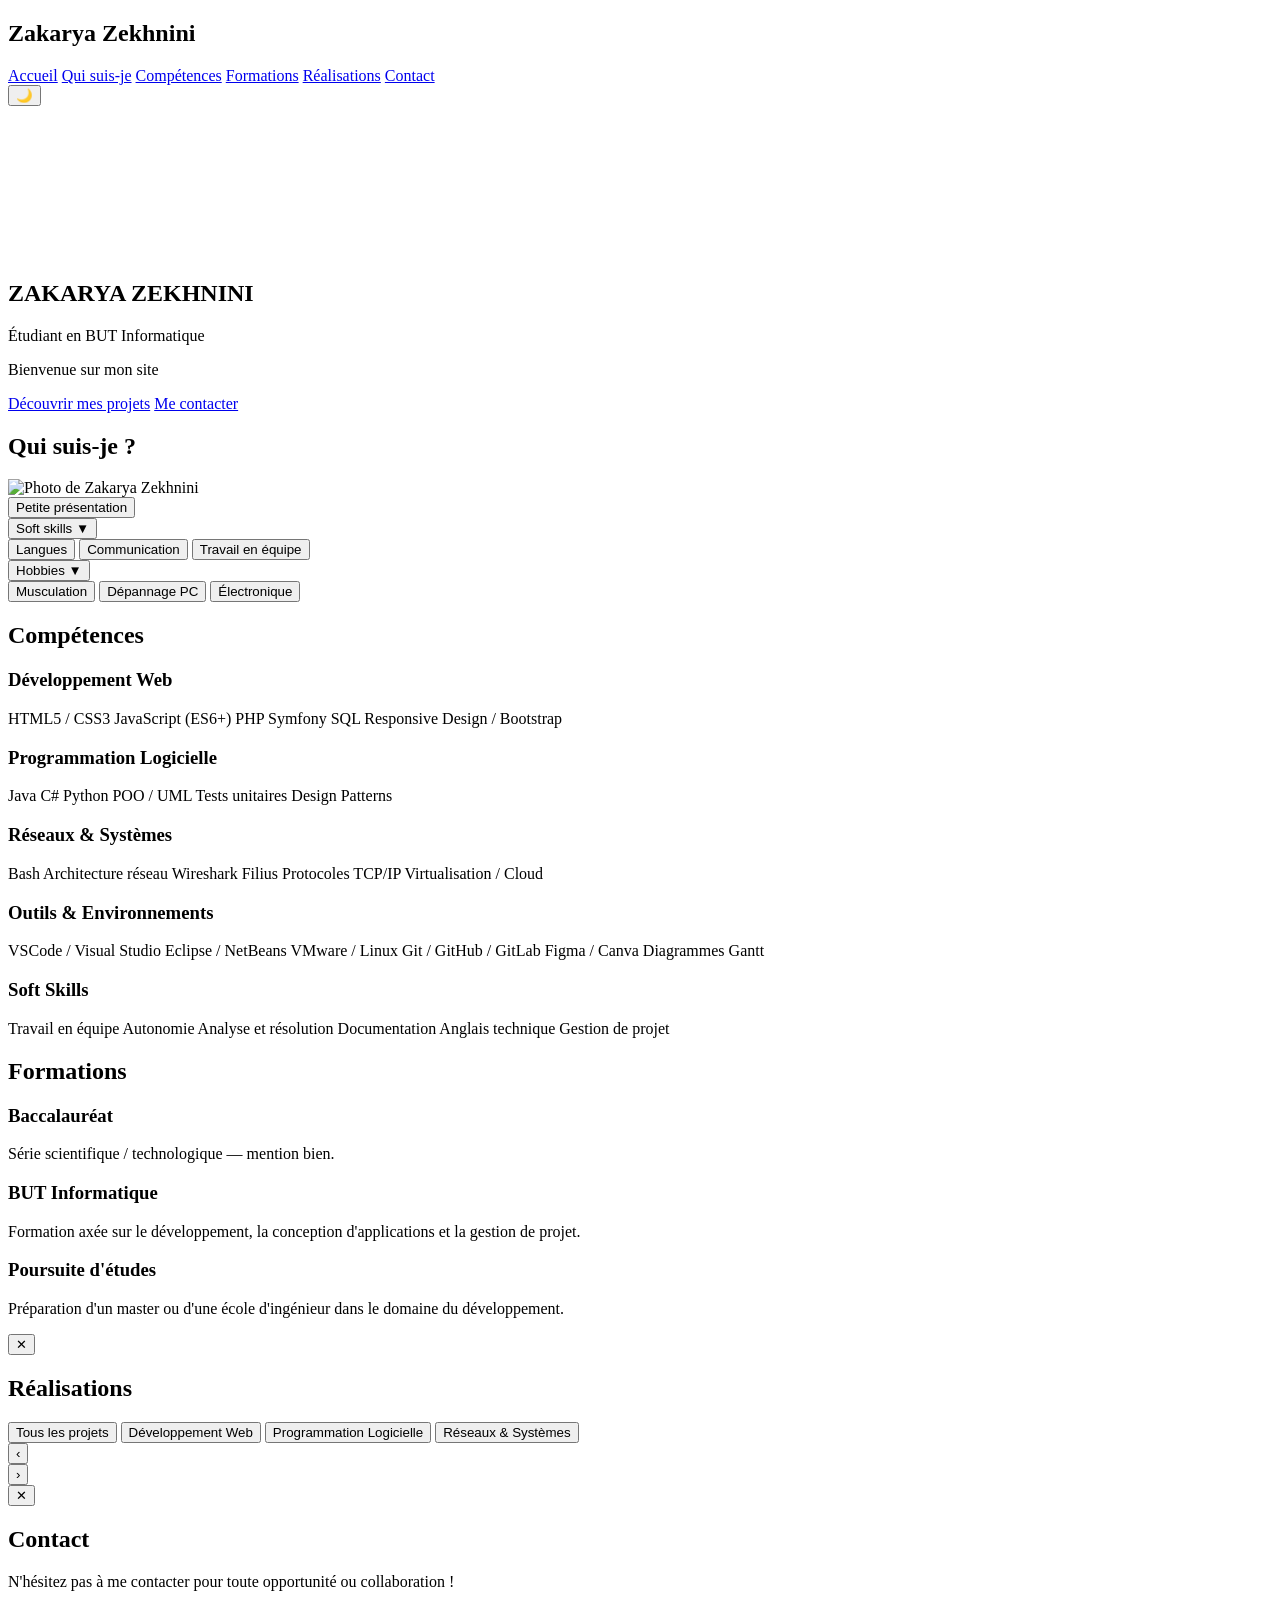
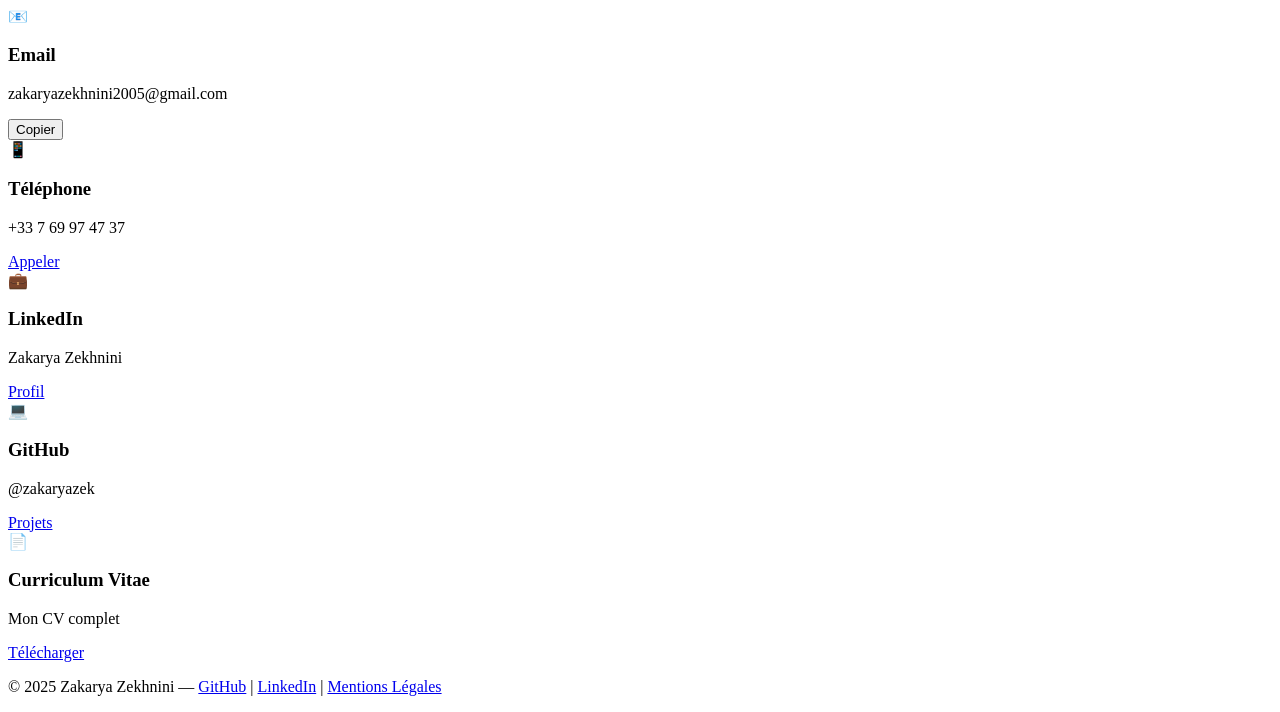
==== index1.html @ 99993f48 "base + template" ====
<!doctype html>
<html lang="fr">

<head>
  <meta charset="utf-8" />
  <meta name="viewport" content="width=device-width,initial-scale=1" />
  <title>Portfolio — Zakarya Zekhnini</title>
  <link rel="stylesheet" href="style.css" />
</head>

<body>
  <header>
    <nav>
      <h1>Zakarya Zekhnini</h1>

      <button class="burger-btn" id="burger-btn" style="display: none;">
        <span></span>
        <span></span>
        <span></span>
      </button>

      <div class="menu" id="menu">
        <a href="#accueil">Accueil</a>
        <a href="#qui-suis-je">Qui suis-je</a>
        <a href="#competences">Compétences</a>
        <a href="#formations">Formations</a>
        <a href="#realisations">Réalisations</a>
        <a href="#contact">Contact</a>
      </div>
      <button id="theme-toggle" class="theme-toggle">🌙</button>
    </nav>
  </header>

  <main>
    <section id="accueil">
      <canvas id="canvas"></canvas>
      <div class="content">
        <div class="hero-content">
          <h1 class="hero-title">ZAKARYA ZEKHNINI</h1>
          <p class="hero-subtitle">Étudiant en BUT Informatique</p>
          <p class="hero-description">Bienvenue sur mon site</p>
          <div class="hero-buttons">
            <a href="#realisations" class="btn-primary">Découvrir mes projets</a>
            <a href="#contact" class="btn-secondary">Me contacter</a>
          </div>
        </div>
      </div>
    </section>

    <section id="qui-suis-je">
      <div class="content">
        <h2>Qui suis-je ?</h2>

        <div class="about-layout">
          <!-- Photo à gauche -->
          <div class="about-photo">
            <img id="about-image" src="images/portrait.jpg" alt="Photo de Zakarya Zekhnini">
          </div>

          <!-- Menu et contenu à droite -->
          <div class="about-right">
            <!-- Menu horizontal -->
            <nav class="about-menu">
              <button class="about-menu-item active" data-section="presentation">
                Petite présentation
              </button>

              <div class="about-menu-dropdown">
                <button class="about-menu-item">
                  Soft skills ▼
                </button>
                <div class="dropdown-content">
                  <button data-section="langues">Langues</button>
                  <button data-section="communication">Communication</button>
                  <button data-section="teamwork">Travail en équipe</button>
                </div>
              </div>

              <div class="about-menu-dropdown">
                <button class="about-menu-item">
                  Hobbies ▼
                </button>
                <div class="dropdown-content">
                  <button data-section="musculation">Musculation</button>
                  <button data-section="depannage">Dépannage PC</button>
                  <button data-section="electronique">Électronique</button>
                </div>
              </div>
            </nav>

            <!-- Zone de texte dynamique -->
            <div class="about-content-box">
              <div id="dynamic-text">
                <!-- Le contenu sera inséré ici par JavaScript -->
              </div>
            </div>
          </div>
        </div>
      </div>
    </section>

    <section id="competences">
      <div class="content">
        <h2>Compétences</h2>
        <div class="skills">
          <div class="skill">
            <h3>Développement Web</h3>
            <p class="muted">HTML5 / CSS3
              JavaScript (ES6+)
              PHP
              Symfony
              SQL
              Responsive Design / Bootstrap</p>
          </div>
          <div class="skill">
            <h3>Programmation Logicielle</h3>
            <p class="muted">Java
              C#
              Python
              POO / UML
              Tests unitaires
              Design Patterns</p>
          </div>
          <div class="skill">
            <h3>Réseaux & Systèmes</h3>
            <p class="muted">Bash
              Architecture réseau
              Wireshark
              Filius
              Protocoles TCP/IP
              Virtualisation / Cloud</p>
          </div>
          <div class="skill">
            <h3>Outils & Environnements</h3>
            <p class="muted">VSCode / Visual Studio
              Eclipse / NetBeans
              VMware / Linux
              Git / GitHub / GitLab
              Figma / Canva
              Diagrammes Gantt</p>
          </div>
          <div class="skill">
            <h3>Soft Skills</h3>
            <p class="muted">Travail en équipe
              Autonomie
              Analyse et résolution
              Documentation
              Anglais technique
              Gestion de projet</p>
          </div>
        </div>
      </div>
    </section>

    <section id="formations">
      <div class="content">
        <h2>Formations</h2>
        <div class="timeline">
          <div class="timeline-line"></div>
          <div class="timeline-arrow"></div>
          <div class="timeline-item bottom" data-modal="bac">
            <div class="timeline-connector"></div>
            <div class="timeline-box">
              <h3>Baccalauréat</h3>
              <p class="muted">Série scientifique / technologique — mention bien.</p>
            </div>
          </div>
          <div class="timeline-item top" data-modal="but">
            <div class="timeline-connector"></div>
            <div class="timeline-box">
              <h3>BUT Informatique</h3>
              <p class="muted">Formation axée sur le développement, la conception d'applications et la gestion de
                projet.</p>
            </div>
          </div>
          <div class="timeline-item bottom" data-modal="poursuite">
            <div class="timeline-connector"></div>
            <div class="timeline-box">
              <h3>Poursuite d'études</h3>
              <p class="muted">Préparation d'un master ou d'une école d'ingénieur dans le domaine du développement.</p>
            </div>
          </div>
        </div>
      </div>
    </section>

    <div id="formation-modal" class="modal" aria-hidden="true">
      <div class="modal-content">
        <button id="close-modal" class="close-btn">✕</button>
        <h3 id="modal-title"></h3>
        <p id="modal-body"></p>
      </div>
    </div>

    <section id="realisations">
      <div class="content">
        <h2>Réalisations</h2>

        <!-- Filtres -->
        <div class="project-filters">
          <button class="filter-btn active" data-filter="all">Tous les projets</button>
          <button class="filter-btn" data-filter="développement web">Développement Web</button>
          <button class="filter-btn" data-filter="programmation logicielle">Programmation Logicielle</button>
          <button class="filter-btn" data-filter="réseaux & systèmes">Réseaux & Systèmes</button>
        </div>

        <!-- Carrousel de projets -->
        <div class="projects-carousel-wrapper">
          <button class="carousel-arrow left" id="carousel-left">‹</button>
          <div class="projects-carousel" id="projects-container"></div>
          <button class="carousel-arrow right" id="carousel-right">›</button>
        </div>
      </div>
    </section>

    <div id="project-modal" class="modal" aria-hidden="true">
      <div class="modal-content">
        <button id="close-project-modal" class="close-btn">✕</button>
        <h3 id="project-modal-title"></h3>
        <p id="project-modal-body"></p>
      </div>
    </div>

    <section id="contact">
      <div class="content">
        <h2>Contact</h2>
        <p class="contact-intro">N'hésitez pas à me contacter pour toute opportunité ou collaboration !</p>

        <div class="contact-unified-card">
          <div class="contact-items">
            <!-- Email -->
            <div class="contact-item">
              <div class="contact-icon">📧</div>
              <div class="contact-details">
                <h3>Email</h3>
                <p class="contact-value" id="email-text">zakaryazekhnini2005@gmail.com</p>
              </div>
              <button class="contact-btn" onclick="copyEmail()">
                <span id="copy-text">Copier</span>
              </button>
            </div>

            <!-- Téléphone -->
            <div class="contact-item">
              <div class="contact-icon">📱</div>
              <div class="contact-details">
                <h3>Téléphone</h3>
                <p class="contact-value">+33 7 69 97 47 37</p>
              </div>
              <a href="tel:+33769974737" class="contact-btn">Appeler</a>
            </div>

            <!-- LinkedIn -->
            <div class="contact-item">
              <div class="contact-icon">💼</div>
              <div class="contact-details">
                <h3>LinkedIn</h3>
                <p class="contact-value">Zakarya Zekhnini</p>
              </div>
              <a href="www.linkedin.com/in/zakarya-zekhnini" target="_blank" class="contact-btn">Profil</a>
            </div>

            <!-- GitHub -->
            <div class="contact-item">
              <div class="contact-icon">💻</div>
              <div class="contact-details">
                <h3>GitHub</h3>
                <p class="contact-value">@zakaryazek</p>
              </div>
              <a href="https://github.com/zakaryazek" target="_blank" class="contact-btn">Projets</a>
            </div>

            <!-- CV -->
            <div class="contact-item">
              <div class="contact-icon">📄</div>
              <div class="contact-details">
                <h3>Curriculum Vitae</h3>
                <p class="contact-value">Mon CV complet</p>
              </div>
              <a href="CV_Zakarya_Zekhnini.pdf" download class="contact-btn">Télécharger</a>
            </div>
          </div>
        </div>
      </div>
    </section>
  </main>

  <footer>
    <p>© 2025 Zakarya Zekhnini —
      <a href="https://github.com/zakaryazek" target="_blank">GitHub</a> |
      <a href="www.linkedin.com/in/zakarya-zekhnini">LinkedIn</a> |
      <a href="#">Mentions Légales</a>
    </p>
  </footer>

  <script src="script.js"></script>
</body>

</html>
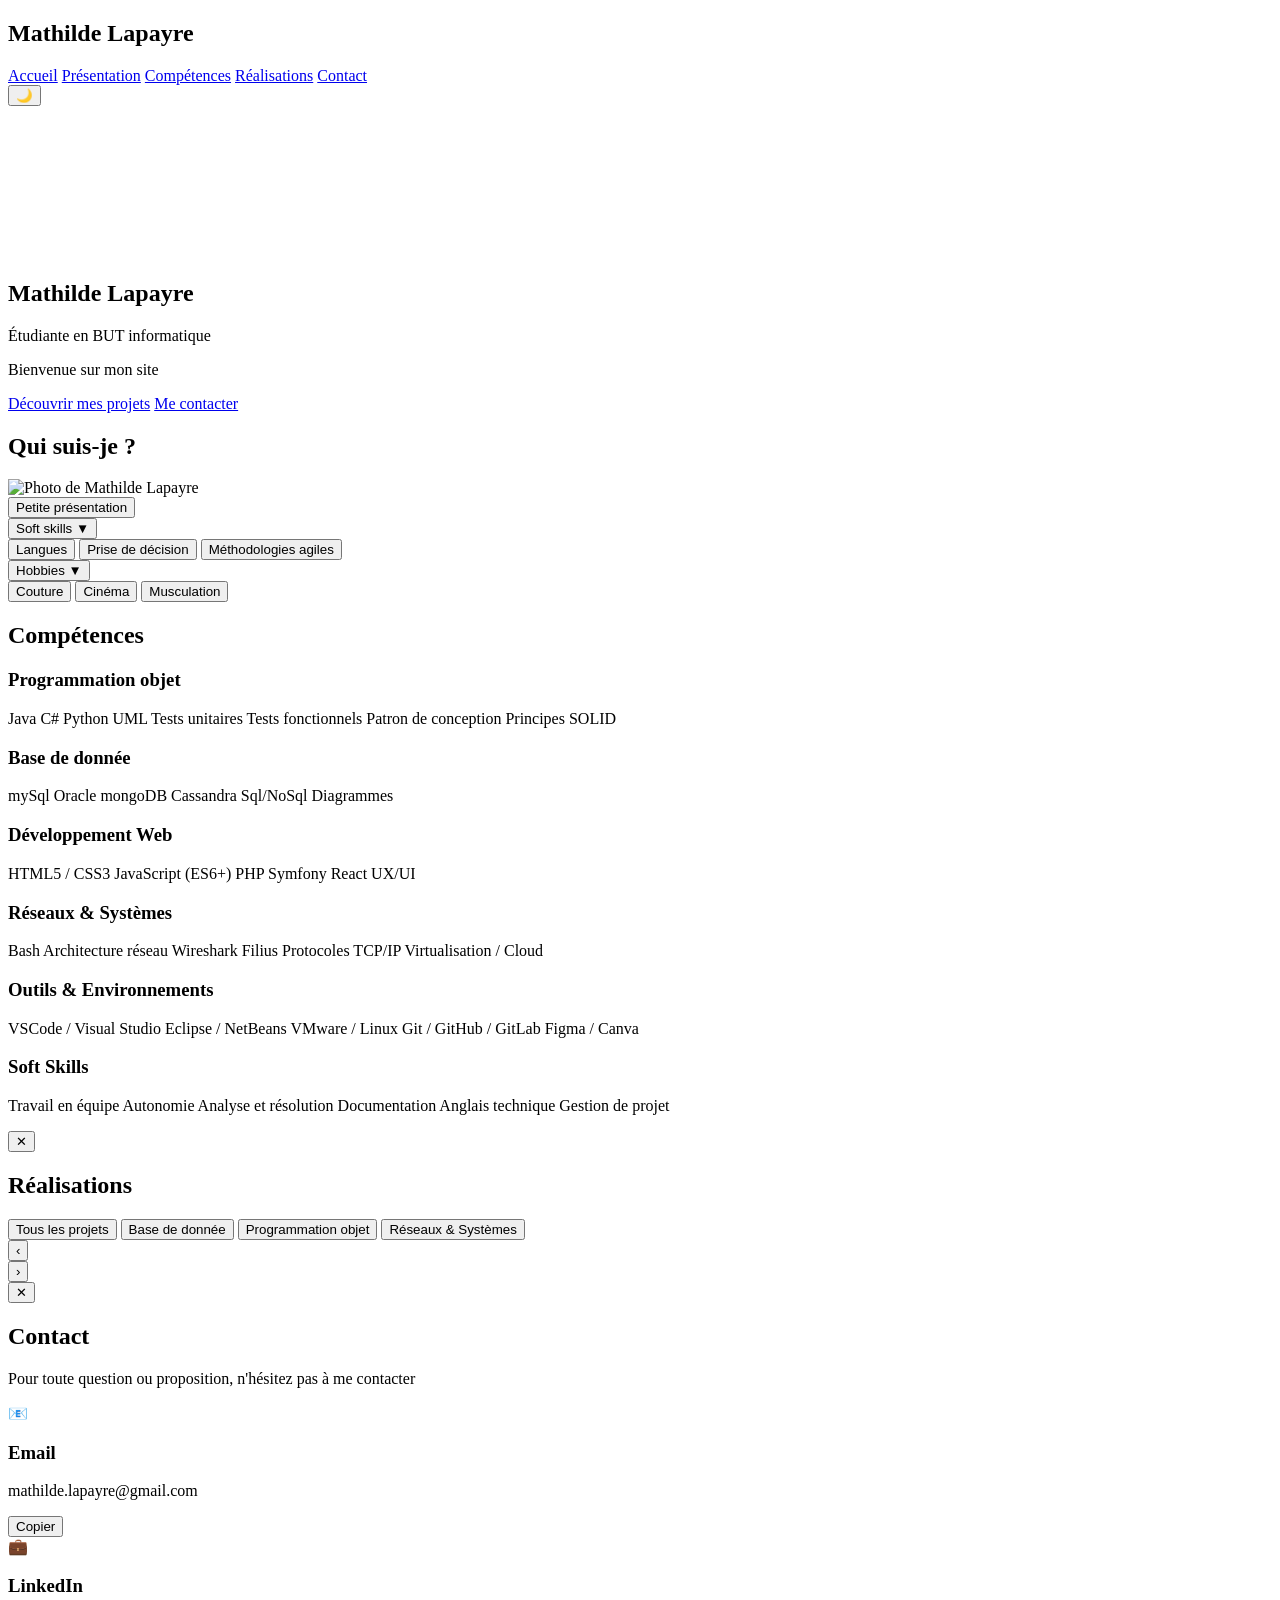
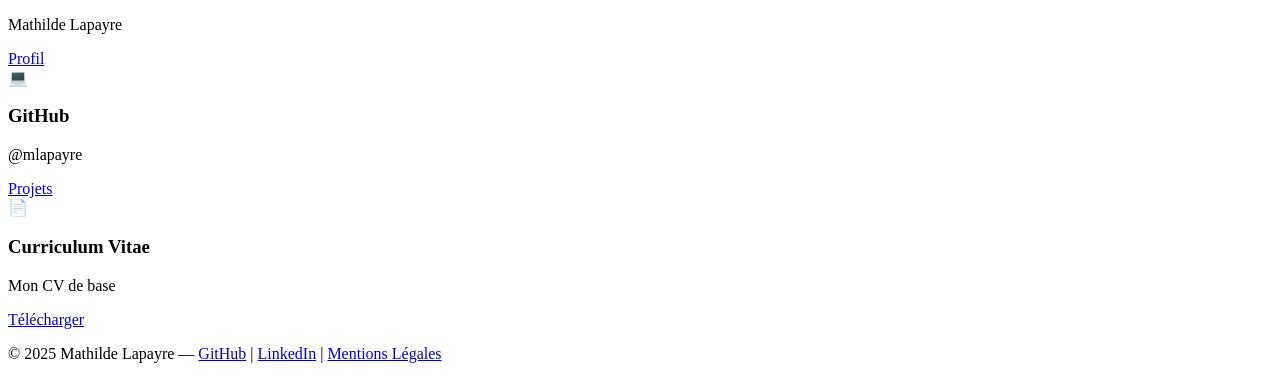
==== commit 589feb71: "premires modif" ====
--- a/index1.html
+++ b/index1.html
@@ -11,7 +11,7 @@
 <body>
   <header>
     <nav>
-      <h1>Zakarya Zekhnini</h1>
+      <h1>Mathilde Lapayre</h1>
 
       <button class="burger-btn" id="burger-btn" style="display: none;">
         <span></span>
@@ -21,9 +21,8 @@
 
       <div class="menu" id="menu">
         <a href="#accueil">Accueil</a>
-        <a href="#qui-suis-je">Qui suis-je</a>
+        <a href="#presentation">Présentation</a>
         <a href="#competences">Compétences</a>
-        <a href="#formations">Formations</a>
         <a href="#realisations">Réalisations</a>
         <a href="#contact">Contact</a>
       </div>
@@ -36,8 +35,8 @@
       <canvas id="canvas"></canvas>
       <div class="content">
         <div class="hero-content">
-          <h1 class="hero-title">ZAKARYA ZEKHNINI</h1>
-          <p class="hero-subtitle">Étudiant en BUT Informatique</p>
+          <h1 class="hero-title">Mathilde Lapayre</h1>
+          <p class="hero-subtitle">Étudiante en BUT informatique</p>
           <p class="hero-description">Bienvenue sur mon site</p>
           <div class="hero-buttons">
             <a href="#realisations" class="btn-primary">Découvrir mes projets</a>
@@ -47,19 +46,16 @@
       </div>
     </section>
 
-    <section id="qui-suis-je">
+    <section id="presentation">
       <div class="content">
         <h2>Qui suis-je ?</h2>
 
         <div class="about-layout">
-          <!-- Photo à gauche -->
           <div class="about-photo">
-            <img id="about-image" src="images/portrait.jpg" alt="Photo de Zakarya Zekhnini">
-          </div>
-
-          <!-- Menu et contenu à droite -->
+            <img id="about-image" src="images/portrait.jpg" alt="Photo de Mathilde Lapayre">
+          </div>
+
           <div class="about-right">
-            <!-- Menu horizontal -->
             <nav class="about-menu">
               <button class="about-menu-item active" data-section="presentation">
                 Petite présentation
@@ -71,8 +67,8 @@
                 </button>
                 <div class="dropdown-content">
                   <button data-section="langues">Langues</button>
-                  <button data-section="communication">Communication</button>
-                  <button data-section="teamwork">Travail en équipe</button>
+                  <button data-section="decision">Prise de décision</button>
+                  <button data-section="agile">Méthodologies agiles</button>
                 </div>
               </div>
 
@@ -81,9 +77,9 @@
                   Hobbies ▼
                 </button>
                 <div class="dropdown-content">
+                  <button data-section="couture">Couture</button>
+                  <button data-section="cinema">Cinéma</button>
                   <button data-section="musculation">Musculation</button>
-                  <button data-section="depannage">Dépannage PC</button>
-                  <button data-section="electronique">Électronique</button>
                 </div>
               </div>
             </nav>
@@ -104,22 +100,37 @@
         <h2>Compétences</h2>
         <div class="skills">
           <div class="skill">
+            <h3>Programmation objet</h3>
+            <p class="muted">
+              Java
+              C#
+              Python
+              UML
+              Tests unitaires
+              Tests fonctionnels
+              Patron de conception
+              Principes SOLID</p>
+          </div>
+          <div class="skill">
+            <h3>Base de donnée</h3>
+            <p class="muted">
+              mySql
+              Oracle
+              mongoDB
+              Cassandra
+              Sql/NoSql
+              Diagrammes
+            </p>
+          </div>
+          <div class="skill">
             <h3>Développement Web</h3>
-            <p class="muted">HTML5 / CSS3
+            <p class="muted">
+              HTML5 / CSS3
               JavaScript (ES6+)
               PHP
               Symfony
-              SQL
-              Responsive Design / Bootstrap</p>
-          </div>
-          <div class="skill">
-            <h3>Programmation Logicielle</h3>
-            <p class="muted">Java
-              C#
-              Python
-              POO / UML
-              Tests unitaires
-              Design Patterns</p>
+              React
+              UX/UI</p>
           </div>
           <div class="skill">
             <h3>Réseaux & Systèmes</h3>
@@ -132,12 +143,12 @@
           </div>
           <div class="skill">
             <h3>Outils & Environnements</h3>
-            <p class="muted">VSCode / Visual Studio
+            <p class="muted">
+              VSCode / Visual Studio
               Eclipse / NetBeans
               VMware / Linux
               Git / GitHub / GitLab
-              Figma / Canva
-              Diagrammes Gantt</p>
+              Figma / Canva</p>
           </div>
           <div class="skill">
             <h3>Soft Skills</h3>
@@ -152,37 +163,6 @@
       </div>
     </section>
 
-    <section id="formations">
-      <div class="content">
-        <h2>Formations</h2>
-        <div class="timeline">
-          <div class="timeline-line"></div>
-          <div class="timeline-arrow"></div>
-          <div class="timeline-item bottom" data-modal="bac">
-            <div class="timeline-connector"></div>
-            <div class="timeline-box">
-              <h3>Baccalauréat</h3>
-              <p class="muted">Série scientifique / technologique — mention bien.</p>
-            </div>
-          </div>
-          <div class="timeline-item top" data-modal="but">
-            <div class="timeline-connector"></div>
-            <div class="timeline-box">
-              <h3>BUT Informatique</h3>
-              <p class="muted">Formation axée sur le développement, la conception d'applications et la gestion de
-                projet.</p>
-            </div>
-          </div>
-          <div class="timeline-item bottom" data-modal="poursuite">
-            <div class="timeline-connector"></div>
-            <div class="timeline-box">
-              <h3>Poursuite d'études</h3>
-              <p class="muted">Préparation d'un master ou d'une école d'ingénieur dans le domaine du développement.</p>
-            </div>
-          </div>
-        </div>
-      </div>
-    </section>
 
     <div id="formation-modal" class="modal" aria-hidden="true">
       <div class="modal-content">
@@ -196,15 +176,13 @@
       <div class="content">
         <h2>Réalisations</h2>
 
-        <!-- Filtres -->
         <div class="project-filters">
           <button class="filter-btn active" data-filter="all">Tous les projets</button>
-          <button class="filter-btn" data-filter="développement web">Développement Web</button>
-          <button class="filter-btn" data-filter="programmation logicielle">Programmation Logicielle</button>
+          <button class="filter-btn" data-filter="bdd">Base de donnée</button>
+          <button class="filter-btn" data-filter="Programmation objet">Programmation objet</button>
           <button class="filter-btn" data-filter="réseaux & systèmes">Réseaux & Systèmes</button>
         </div>
 
-        <!-- Carrousel de projets -->
         <div class="projects-carousel-wrapper">
           <button class="carousel-arrow left" id="carousel-left">‹</button>
           <div class="projects-carousel" id="projects-container"></div>
@@ -224,7 +202,7 @@
     <section id="contact">
       <div class="content">
         <h2>Contact</h2>
-        <p class="contact-intro">N'hésitez pas à me contacter pour toute opportunité ou collaboration !</p>
+        <p class="contact-intro">Pour toute question ou proposition, n'hésitez pas à me contacter</p>
 
         <div class="contact-unified-card">
           <div class="contact-items">
@@ -233,31 +211,21 @@
               <div class="contact-icon">📧</div>
               <div class="contact-details">
                 <h3>Email</h3>
-                <p class="contact-value" id="email-text">zakaryazekhnini2005@gmail.com</p>
+                <p class="contact-value" id="email-text">mathilde.lapayre@gmail.com</p>
               </div>
               <button class="contact-btn" onclick="copyEmail()">
                 <span id="copy-text">Copier</span>
               </button>
             </div>
 
-            <!-- Téléphone -->
-            <div class="contact-item">
-              <div class="contact-icon">📱</div>
-              <div class="contact-details">
-                <h3>Téléphone</h3>
-                <p class="contact-value">+33 7 69 97 47 37</p>
-              </div>
-              <a href="tel:+33769974737" class="contact-btn">Appeler</a>
-            </div>
-
             <!-- LinkedIn -->
             <div class="contact-item">
               <div class="contact-icon">💼</div>
               <div class="contact-details">
                 <h3>LinkedIn</h3>
-                <p class="contact-value">Zakarya Zekhnini</p>
-              </div>
-              <a href="www.linkedin.com/in/zakarya-zekhnini" target="_blank" class="contact-btn">Profil</a>
+                <p class="contact-value">Mathilde Lapayre</p>
+              </div>
+              <a href="www.linkedin.com/in/mathilde-lapayre" target="_blank" class="contact-btn">Profil</a>
             </div>
 
             <!-- GitHub -->
@@ -265,9 +233,9 @@
               <div class="contact-icon">💻</div>
               <div class="contact-details">
                 <h3>GitHub</h3>
-                <p class="contact-value">@zakaryazek</p>
-              </div>
-              <a href="https://github.com/zakaryazek" target="_blank" class="contact-btn">Projets</a>
+                <p class="contact-value">@mlapayre</p>
+              </div>
+              <a href="https://github.com/mlapayre" target="_blank" class="contact-btn">Projets</a>
             </div>
 
             <!-- CV -->
@@ -275,7 +243,7 @@
               <div class="contact-icon">📄</div>
               <div class="contact-details">
                 <h3>Curriculum Vitae</h3>
-                <p class="contact-value">Mon CV complet</p>
+                <p class="contact-value">Mon CV de base</p>
               </div>
               <a href="CV_Zakarya_Zekhnini.pdf" download class="contact-btn">Télécharger</a>
             </div>
@@ -286,9 +254,9 @@
   </main>
 
   <footer>
-    <p>© 2025 Zakarya Zekhnini —
-      <a href="https://github.com/zakaryazek" target="_blank">GitHub</a> |
-      <a href="www.linkedin.com/in/zakarya-zekhnini">LinkedIn</a> |
+    <p>© 2025 Mathilde Lapayre —
+      <a href="https://github.com/mlapayre" target="_blank">GitHub</a> |
+      <a href="www.linkedin.com/in/mathilde-lapayre">LinkedIn</a> |
       <a href="#">Mentions Légales</a>
     </p>
   </footer>
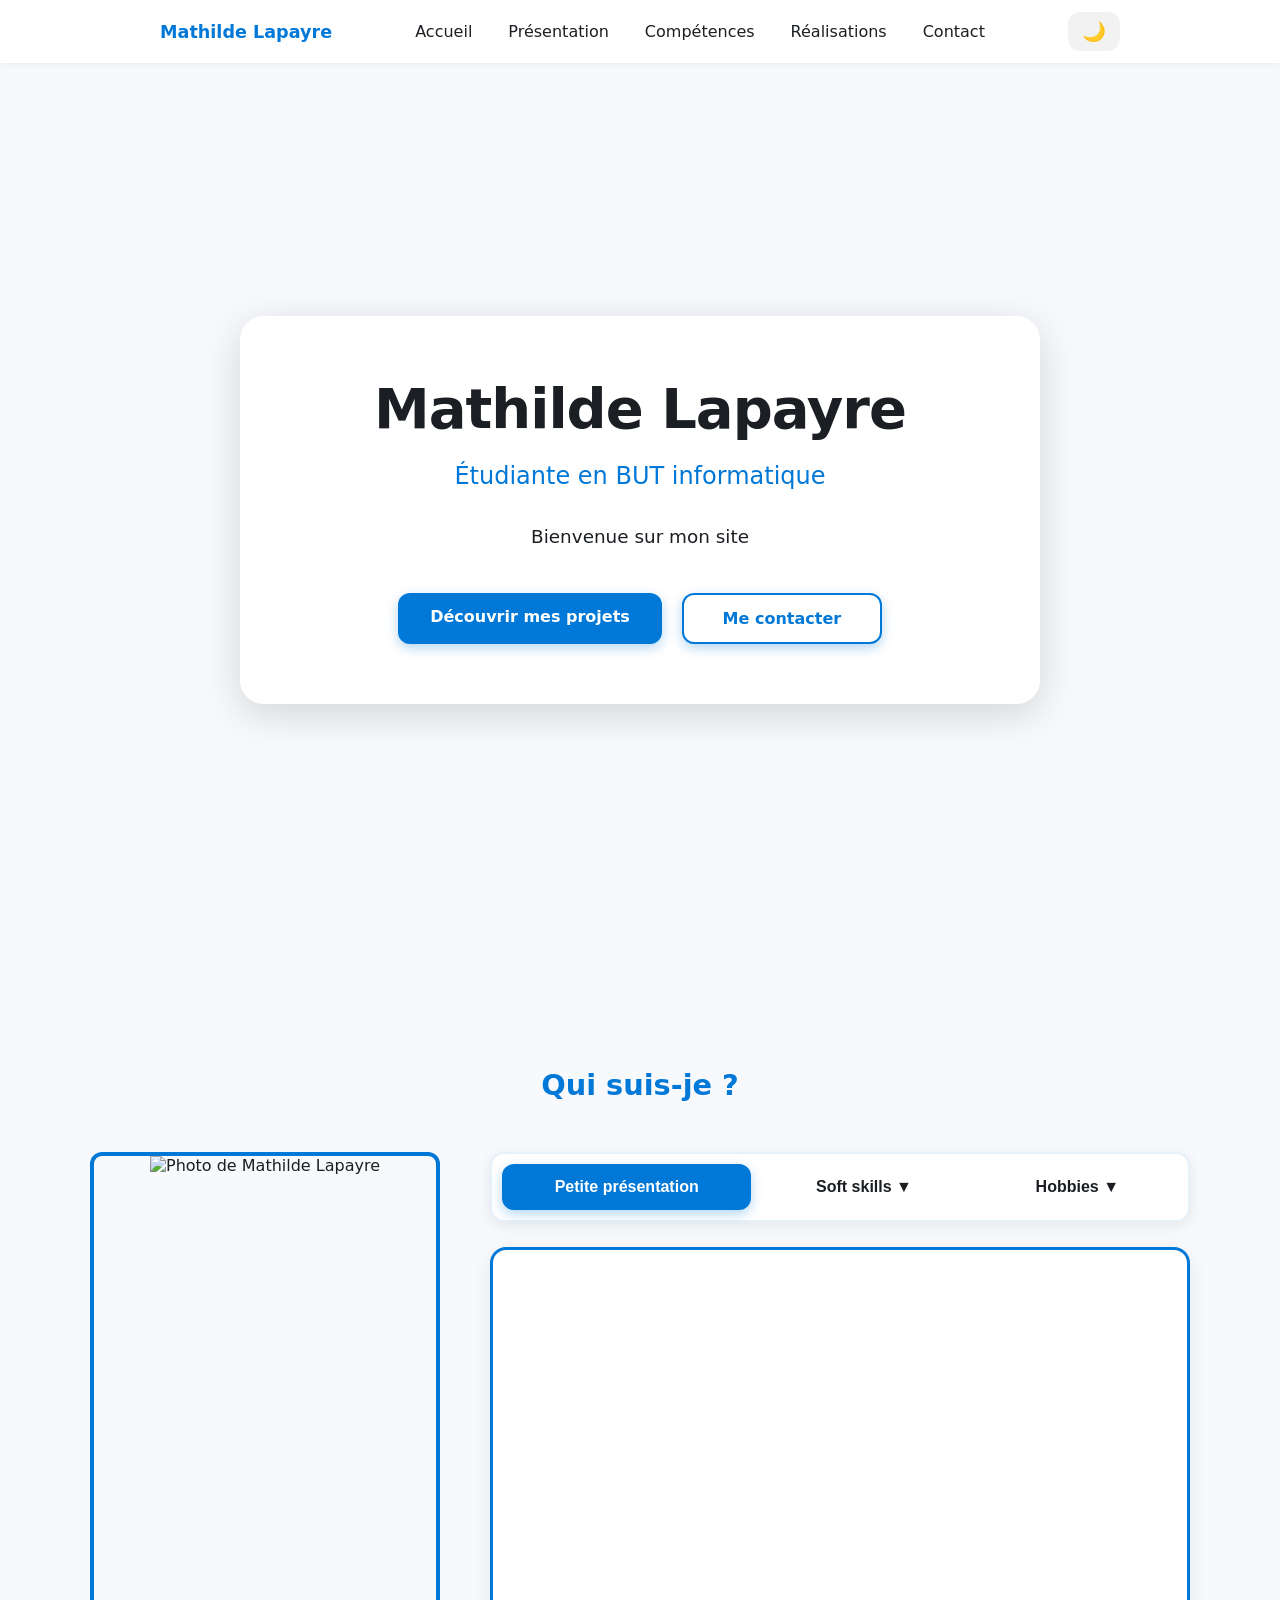
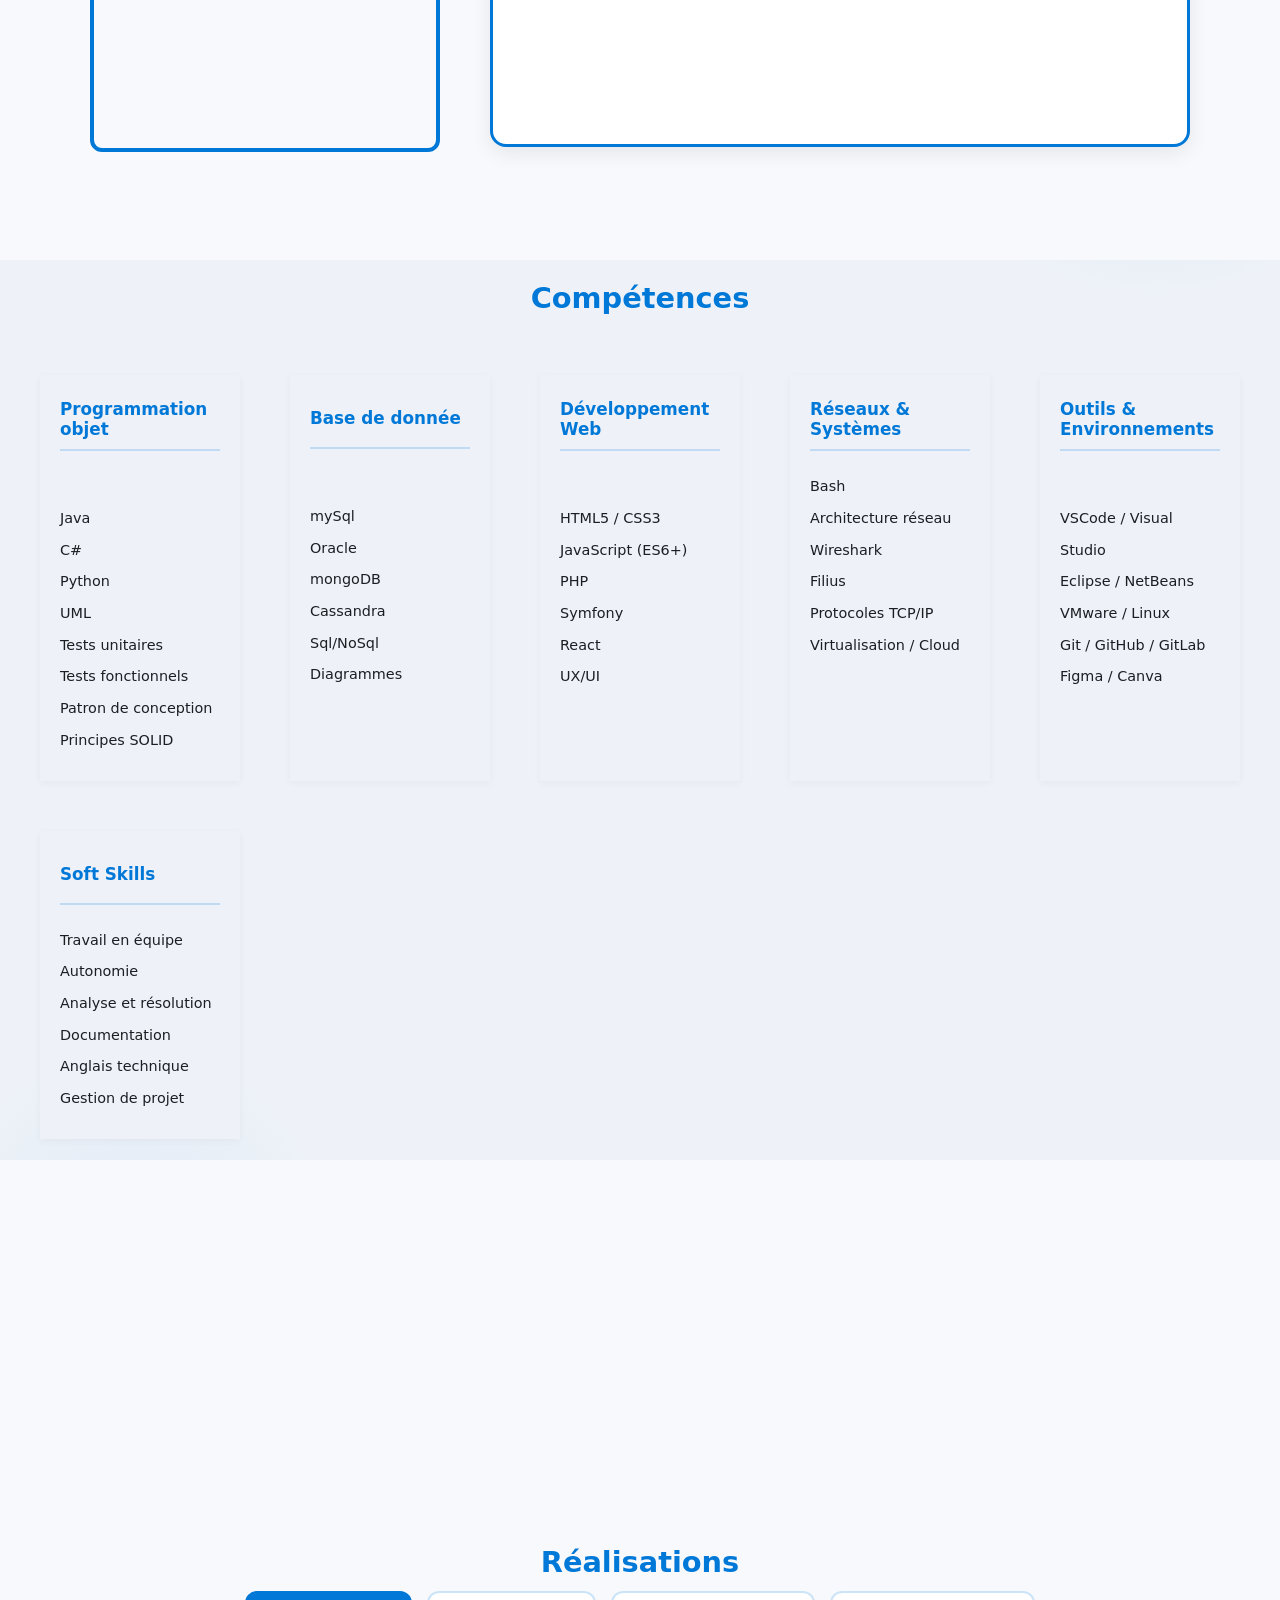
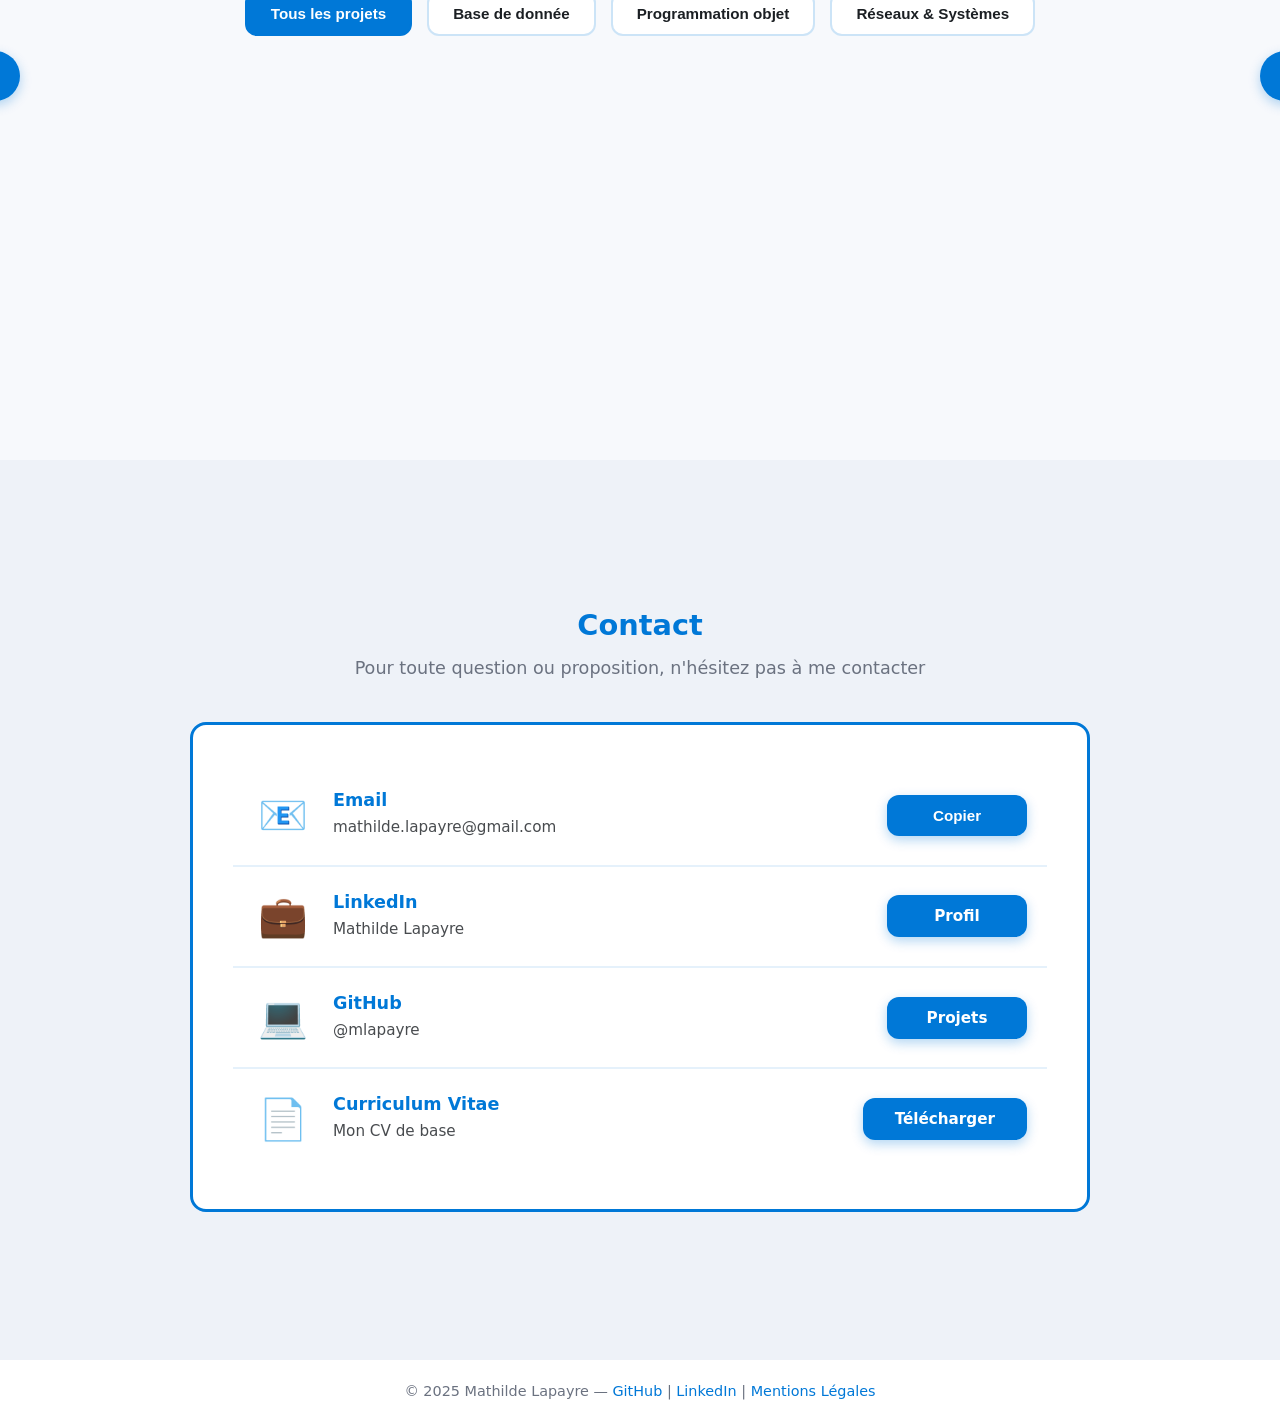
==== commit f4f4d10d: "fixed a typo" ====
--- a/index1.html
+++ b/index1.html
@@ -4,8 +4,8 @@
 <head>
   <meta charset="utf-8" />
   <meta name="viewport" content="width=device-width,initial-scale=1" />
-  <title>Portfolio — Zakarya Zekhnini</title>
-  <link rel="stylesheet" href="style.css" />
+  <title>Portfolio — Mathilde Lapayre</title>
+  <link rel="stylesheet" href="css.css" />
 </head>
 
 <body>
@@ -84,10 +84,8 @@
               </div>
             </nav>
 
-            <!-- Zone de texte dynamique -->
             <div class="about-content-box">
               <div id="dynamic-text">
-                <!-- Le contenu sera inséré ici par JavaScript -->
               </div>
             </div>
           </div>
@@ -163,7 +161,6 @@
       </div>
     </section>
 
-
     <div id="formation-modal" class="modal" aria-hidden="true">
       <div class="modal-content">
         <button id="close-modal" class="close-btn">✕</button>
--- a/css.css
+++ b/css.css
@@ -0,0 +1,2223 @@
+:root {
+  --accent: #0078d7;
+  --bg: #f7f9fc;
+  --text: #1b1f23;
+  --muted: #6b7280;
+  --card: #ffffff;
+  --radius: 12px;
+  font-family: "Inter", system-ui, sans-serif;
+  scroll-behavior: smooth;
+}
+
+body.dark-mode {
+  --bg: #0f1419;
+  --text: #e8ebed;
+  --muted: #9ca3af;
+  --card: #1a1f2e;
+}
+
+* {
+  box-sizing: border-box;
+  margin: 0;
+  padding: 0;
+}
+
+body {
+  background: var(--bg);
+  color: var(--text);
+  transition: background 0.3s ease, color 0.3s ease;
+}
+
+header {
+  position: fixed;
+  top: 0;
+  left: 0;
+  right: 0;
+  background: var(--card);
+  box-shadow: 0 2px 8px rgba(0, 0, 0, 0.05);
+  z-index: 10;
+  transition: background 0.3s ease;
+}
+
+nav {
+  max-width: 1000px;
+  margin: 0 auto;
+  display: flex;
+  justify-content: space-between;
+  align-items: center;
+  padding: 12px 20px;
+}
+
+nav h1 {
+  color: var(--accent);
+  font-size: 1.1rem;
+  font-weight: 600;
+}
+
+.menu {
+  display: flex;
+  gap: 12px;
+  flex-wrap: wrap;
+}
+
+.menu a {
+  color: var(--text);
+  text-decoration: none;
+  padding: 6px 12px;
+  border-radius: var(--radius);
+  transition: background 0.2s;
+}
+
+.menu a:hover {
+  background: rgba(0, 0, 0, 0.05);
+}
+
+.menu a.active-section {
+  background: rgba(0, 0, 0, 0.08);
+}
+
+body.dark-mode .menu a:hover {
+  background: rgba(255, 255, 255, 0.1);
+}
+
+body.dark-mode .menu a.active-section {
+  background: rgba(255, 255, 255, 0.15);
+}
+
+.theme-toggle {
+  background: rgba(0, 0, 0, 0.05);
+  border: none;
+  padding: 8px 14px;
+  border-radius: var(--radius);
+  cursor: pointer;
+  font-size: 1.2rem;
+  transition: background 0.2s, transform 0.2s;
+  display: flex;
+  align-items: center;
+  justify-content: center;
+}
+
+body.dark-mode .theme-toggle {
+  background: rgba(255, 255, 255, 0.1);
+}
+
+.theme-toggle:hover {
+  background: rgba(0, 0, 0, 0.1);
+  transform: scale(1.1);
+}
+
+body.dark-mode .theme-toggle:hover {
+  background: rgba(255, 255, 255, 0.2);
+}
+
+section {
+  height: 100vh;
+  display: flex;
+  align-items: center;
+  justify-content: center;
+  scroll-snap-align: start;
+  padding: 40px;
+}
+
+#competences {
+  background: #eef2f8;
+  transition: background 0.3s ease;
+}
+
+body.dark-mode #competences {
+  background: #1a2235;
+}
+
+#qui-suis-je {
+  background: var(--bg);
+}
+
+#formations {
+  background: #eef2f8;
+  transition: background 0.3s ease;
+}
+
+body.dark-mode #formations {
+  background: #1a2235;
+}
+
+#realisations {
+  background: var(--bg);
+}
+
+#contact {
+  background: #eef2f8;
+  transition: background 0.3s ease;
+}
+
+body.dark-mode #contact {
+  background: #1a2235;
+}
+
+.content {
+  max-width: 1100px;
+  width: 100%;
+  text-align: center;
+}
+
+h2 {
+  color: var(--accent);
+  margin-bottom: 12px;
+  font-size: 1.8rem;
+}
+
+p {
+  line-height: 1.6;
+}
+
+main {
+  margin-top: 60px;
+  scroll-snap-type: y mandatory;
+}
+
+#accueil {
+  position: relative;
+  overflow: hidden;
+}
+
+#accueil canvas {
+  position: absolute;
+  top: 0;
+  left: 0;
+  width: 100%;
+  height: 100%;
+  z-index: 0;
+}
+
+#accueil .content {
+  position: relative;
+  z-index: 1;
+}
+
+.hero-content {
+  text-align: center;
+  max-width: 800px;
+  margin: 0 auto;
+  background: rgba(255, 255, 255, 0.95);
+  padding: 60px 40px;
+  border-radius: calc(var(--radius) * 2);
+  box-shadow: 0 10px 40px rgba(0, 0, 0, 0.15);
+  animation: fadeInUp 1s ease-out;
+  backdrop-filter: blur(10px);
+  transition: background 0.3s ease;
+}
+
+body.dark-mode .hero-content {
+  background: rgba(26, 31, 46, 0.95);
+  color: var(--text);
+}
+
+.hero-title {
+  font-size: 3.5rem;
+  font-weight: 700;
+  margin-bottom: 16px;
+  color: var(--text);
+  letter-spacing: -1px;
+}
+
+.hero-subtitle {
+  font-size: 1.5rem;
+  font-weight: 500;
+  color: var(--accent);
+  margin-bottom: 24px;
+}
+
+.hero-description {
+  font-size: 1.15rem;
+  line-height: 1.8;
+  color: var(--text);
+  margin-bottom: 40px;
+  max-width: 700px;
+  margin-left: auto;
+  margin-right: auto;
+}
+
+.hero-buttons {
+  display: flex;
+  gap: 20px;
+  justify-content: center;
+  flex-wrap: wrap;
+}
+
+.btn-primary,
+.btn-secondary {
+  display: inline-block;
+  padding: 14px 32px;
+  min-width: 200px;
+  border-radius: var(--radius);
+  text-decoration: none;
+  font-weight: 600;
+  font-size: 1rem;
+  transition: all 0.3s ease;
+  box-shadow: 0 4px 12px rgba(0, 120, 215, 0.3);
+  border: none;
+  cursor: pointer;
+  text-align: center;
+}
+
+.btn-primary {
+  background: var(--accent);
+  color: #ffffff;
+}
+
+.btn-primary:hover {
+  background: var(--text);
+  color: #ffffff;
+  transform: translateY(-2px);
+  box-shadow: 0 6px 20px rgba(0, 120, 215, 0.5);
+}
+
+.btn-secondary {
+  background: var(--card);
+  color: var(--accent);
+  border: 2px solid var(--accent);
+  box-shadow: 0 4px 12px rgba(0, 120, 215, 0.3);
+}
+
+.btn-secondary:hover {
+  background: var(--text);
+  color: #ffffff;
+  border-color: var(--text);
+  transform: translateY(-2px);
+  box-shadow: 0 6px 20px rgba(0, 120, 215, 0.5);
+}
+
+@keyframes fadeInUp {
+  from {
+    opacity: 0;
+    transform: translateY(30px);
+  }
+
+  to {
+    opacity: 1;
+    transform: translateY(0);
+  }
+}
+
+
+
+/* ========================================
+   SECTION QUI SUIS-JE - CSS COMPLET
+   ======================================== */
+
+#qui-suis-je .content {
+  max-width: 1200px;
+}
+
+/* Layout principal */
+.about-layout {
+  display: grid;
+  grid-template-columns: 350px 1fr;
+  gap: 50px;
+  align-items: stretch;
+  margin-top: 50px;
+  min-height: 600px;
+}
+
+/* Photo avec design moderne */
+.about-photo {
+  width: 100%;
+  height: 600px;
+  border-radius: var(--radius);
+  overflow: hidden;
+  border: 4px solid var(--accent);
+  position: relative;
+  transition: all 0.4s ease;
+}
+
+
+.about-photo img {
+  width: 100%;
+  height: 100%;
+  object-fit: cover;
+}
+
+
+
+/* Partie droite */
+.about-right {
+  display: flex;
+  flex-direction: column;
+  gap: 25px;
+}
+
+/* Menu horizontal moderne */
+.about-menu {
+  display: flex;
+  gap: 12px;
+  background: var(--card);
+  border-radius: calc(var(--radius) + 2px);
+  padding: 10px;
+  box-shadow: 0 4px 15px rgba(0, 0, 0, 0.08);
+  border: 2px solid rgba(0, 120, 215, 0.1);
+  width: 100%;
+}
+
+body.dark-mode .about-menu {
+  border-color: rgba(0, 120, 215, 0.3);
+  box-shadow: 0 4px 15px rgba(0, 0, 0, 0.3);
+}
+
+.about-menu-item {
+  flex: 1;
+  padding: 14px 24px;
+  background: transparent;
+  border: none;
+  color: var(--text);
+  font-weight: 600;
+  font-size: 1rem;
+  cursor: pointer;
+  border-radius: var(--radius);
+  transition: all 0.3s ease;
+  position: relative;
+  white-space: nowrap;
+}
+
+.about-menu-item::after {
+  content: '';
+  position: absolute;
+  bottom: 8px;
+  left: 50%;
+  transform: translateX(-50%);
+  width: 0;
+  height: 3px;
+  background: var(--accent);
+  border-radius: 2px;
+  transition: width 0.3s ease;
+}
+
+.about-menu-item:hover {
+  background: rgba(0, 120, 215, 0.08);
+  transform: translateY(-2px);
+}
+
+.about-menu-item.active {
+  background: var(--accent);
+  color: white;
+  box-shadow: 0 4px 12px rgba(0, 120, 215, 0.3);
+}
+
+.about-menu-item.active::after {
+  display: none;
+}
+
+body.dark-mode .about-menu-item:hover {
+  background: rgba(0, 120, 215, 0.15);
+}
+
+/* Menu déroulant élégant */
+.about-menu-dropdown {
+  position: relative;
+  flex: 1;
+}
+
+.dropdown-content {
+  position: absolute;
+  top: calc(100% + 10px);
+  left: 0;
+  right: 0;
+  background: var(--card);
+  border-radius: var(--radius);
+  box-shadow: 0 8px 25px rgba(0, 0, 0, 0.15);
+  margin-top: 0;
+  opacity: 0;
+  visibility: hidden;
+  transform: translateY(-15px);
+  transition: all 0.3s cubic-bezier(0.68, -0.55, 0.265, 1.55);
+  z-index: 10;
+  overflow: hidden;
+  border: 2px solid rgba(0, 120, 215, 0.2);
+}
+
+body.dark-mode .dropdown-content {
+  box-shadow: 0 8px 25px rgba(0, 0, 0, 0.5);
+  border-color: rgba(0, 120, 215, 0.4);
+}
+
+.about-menu-dropdown:hover .dropdown-content {
+  opacity: 1;
+  visibility: visible;
+  transform: translateY(0);
+}
+
+.dropdown-content button {
+  width: 100%;
+  padding: 14px 24px;
+  background: transparent;
+  border: none;
+  color: var(--text);
+  font-size: 0.95rem;
+  font-weight: 500;
+  text-align: left;
+  cursor: pointer;
+  transition: all 0.2s ease;
+  border-bottom: 1px solid rgba(0, 0, 0, 0.05);
+  position: relative;
+}
+
+.dropdown-content button::before {
+  content: '▸';
+  position: absolute;
+  left: 10px;
+  opacity: 0;
+  transition: all 0.2s ease;
+  color: var(--accent);
+}
+
+.dropdown-content button:hover::before {
+  opacity: 1;
+  left: 8px;
+}
+
+.dropdown-content button:last-child {
+  border-bottom: none;
+}
+
+.dropdown-content button:hover {
+  background: linear-gradient(90deg, rgba(0, 120, 215, 0.1) 0%, transparent 100%);
+  padding-left: 30px;
+  color: var(--accent);
+}
+
+body.dark-mode .dropdown-content button {
+  border-bottom-color: rgba(255, 255, 255, 0.05);
+}
+
+body.dark-mode .dropdown-content button:hover {
+  background: linear-gradient(90deg, rgba(0, 120, 215, 0.2) 0%, transparent 100%);
+}
+
+/* Zone de contenu stylisée */
+.about-content-box {
+  background: var(--card);
+  border: 3px solid var(--accent);
+  border-radius: calc(var(--radius) + 4px);
+  padding: 40px;
+  height: 500px;
+  box-shadow: 0 6px 20px rgba(0, 0, 0, 0.08);
+  position: relative;
+}
+
+.about-content-box::before {
+  content: '';
+  position: absolute;
+  top: -2px;
+  left: -2px;
+  right: -2px;
+  bottom: -2px;
+  background: linear-gradient(135deg, var(--accent), transparent);
+  border-radius: calc(var(--radius) + 4px);
+  z-index: -1;
+  opacity: 0.1;
+}
+
+body.dark-mode .about-content-box {
+  box-shadow: 0 6px 20px rgba(0, 0, 0, 0.3);
+}
+
+#dynamic-text {
+  line-height: 1.9;
+  font-size: 1.05rem;
+  color: var(--text);
+}
+
+#dynamic-text h3 {
+  color: var(--accent);
+  margin-bottom: 20px;
+  font-size: 1.6rem;
+  font-weight: 700;
+  position: relative;
+  padding-bottom: 12px;
+}
+
+#dynamic-text h3::after {
+  content: '';
+  position: absolute;
+  bottom: 0;
+  left: 0;
+  width: 60px;
+  height: 4px;
+  background: var(--accent);
+  border-radius: 2px;
+}
+
+#dynamic-text p {
+  margin-bottom: 18px;
+  text-align: justify;
+}
+
+#dynamic-text strong {
+  color: var(--accent);
+  font-weight: 600;
+}
+
+#dynamic-text ul {
+  list-style: none;
+  padding-left: 0;
+  margin: 20px 0;
+}
+
+#dynamic-text ul li {
+  padding: 10px 0;
+  padding-left: 35px;
+  position: relative;
+  transition: transform 0.2s ease;
+}
+
+#dynamic-text ul li:hover {
+  transform: translateX(5px);
+}
+
+#dynamic-text ul li::before {
+  content: "▸";
+  position: absolute;
+  left: 10px;
+  color: var(--accent);
+  font-weight: bold;
+  font-size: 1.2rem;
+}
+
+
+
+#competences h2 {
+  margin-bottom: 60px;
+}
+
+#competences {
+  position: relative;
+  overflow: hidden;
+}
+
+#competences::before {
+  content: '';
+  position: absolute;
+  top: -50%;
+  right: -10%;
+  width: 500px;
+  height: 500px;
+  background: radial-gradient(circle, rgba(0, 120, 215, 0.08) 0%, transparent 70%);
+  pointer-events: none;
+}
+
+#competences::after {
+  content: '';
+  position: absolute;
+  bottom: -30%;
+  left: -5%;
+  width: 400px;
+  height: 400px;
+  background: radial-gradient(circle, rgba(0, 120, 215, 0.05) 0%, transparent 70%);
+  pointer-events: none;
+}
+
+body.dark-mode #competences::before,
+body.dark-mode #competences::after {
+  display: none;
+}
+
+#competences .content {
+  max-width: 1400px;
+  position: relative;
+  z-index: 1;
+}
+
+.skills {
+  display: grid;
+  grid-template-columns: repeat(5, 1fr);
+  gap: 50px;
+  margin-top: 20px;
+  text-align: left;
+}
+
+.skill {
+  background: #eef2f8;
+  padding: 24px 20px;
+  box-shadow: 0 2px 8px rgba(0, 0, 0, 0.04);
+  min-height: 280px;
+  transition: transform 0.3s ease, box-shadow 0.3s ease, background 0.3s ease;
+  position: relative;
+}
+
+body.dark-mode .skill {
+  background: #1a2235;
+}
+
+.skill::before {
+  content: '';
+  position: absolute;
+  top: 0;
+  left: 0;
+  width: 4px;
+  height: 0;
+  background: var(--accent);
+  transition: height 0.3s ease;
+}
+
+.skill:hover {
+  transform: translateY(-4px);
+  box-shadow: 0 6px 16px rgba(0, 120, 215, 0.12);
+}
+
+.skill:hover::before {
+  height: 100%;
+}
+
+.skill h3 {
+  color: var(--accent);
+  font-size: 1.05rem;
+  font-weight: 600;
+  margin-bottom: 20px;
+  border-bottom: 2px solid rgba(0, 120, 215, 0.2);
+  padding-bottom: 10px;
+  min-height: 50px;
+  display: flex;
+  align-items: center;
+  transition: border-color 0.3s ease;
+}
+
+.skill:hover h3 {
+  border-bottom-color: var(--accent);
+}
+
+.skill p {
+  font-size: 0.9rem;
+  line-height: 2.2;
+  white-space: pre-line;
+  color: var(--text);
+}
+
+/* ========================================
+   SECTION CONTACT - UN SEUL BLOC
+   ======================================== */
+
+#contact .content {
+  max-width: 900px;
+}
+
+.contact-intro {
+  font-size: 1.1rem;
+  color: var(--muted);
+  margin-bottom: 40px;
+  max-width: 600px;
+  margin-left: auto;
+  margin-right: auto;
+}
+
+.contact-unified-card {
+  background: var(--card);
+  border: 3px solid var(--accent);
+  border-radius: calc(var(--radius) + 4px);
+  padding: 40px;
+
+  transition: all 0.3s ease;
+}
+
+
+
+.contact-items {
+  display: flex;
+  flex-direction: column;
+  gap: 0;
+}
+
+.contact-item {
+  display: grid;
+  grid-template-columns: 60px 1fr auto;
+  align-items: center;
+  gap: 20px;
+  padding: 25px 20px;
+  border-bottom: 2px solid rgba(0, 120, 215, 0.1);
+  transition: all 0.3s ease;
+  position: relative;
+  background: transparent;
+  /* Retirer le fond grisé par défaut */
+}
+
+.contact-item:last-child {
+  border-bottom: none;
+}
+
+.contact-item::before {
+  content: '';
+  position: absolute;
+  left: 0;
+  top: 0;
+  bottom: 0;
+  width: 4px;
+  background: var(--accent);
+  transform: scaleY(0);
+  transition: transform 0.3s ease;
+}
+
+.contact-item:hover::before {
+  transform: scaleY(1);
+}
+
+.contact-item:hover {
+  background: rgba(0, 120, 215, 0.05);
+  padding-left: 25px;
+}
+
+body.dark-mode .contact-item {
+  border-bottom-color: rgba(0, 120, 215, 0.2);
+}
+
+body.dark-mode .contact-item:hover {
+  background: rgba(0, 120, 215, 0.1);
+}
+
+/* Retirer le style highlight par défaut du CV */
+.contact-item-highlight {
+  background: transparent;
+  /* Changé de rgba(0, 120, 215, 0.05) */
+  border-left: none;
+  /* Changé de 4px solid */
+}
+
+.contact-item-highlight:hover {
+  background: rgba(0, 120, 215, 0.05);
+}
+
+body.dark-mode .contact-item-highlight {
+  background: transparent;
+  /* Changé */
+}
+
+body.dark-mode .contact-item-highlight:hover {
+  background: rgba(0, 120, 215, 0.1);
+}
+
+.contact-icon {
+  font-size: 2.5rem;
+  text-align: center;
+  transition: transform 0.3s ease;
+}
+
+.contact-item:hover .contact-icon {
+  transform: scale(1.15);
+}
+
+.contact-details {
+  text-align: left;
+}
+
+.contact-details h3 {
+  color: var(--accent);
+  font-size: 1.1rem;
+  font-weight: 700;
+  margin-bottom: 5px;
+}
+
+.contact-value {
+  color: var(--text);
+  font-size: 0.95rem;
+  margin: 0;
+  opacity: 0.8;
+}
+
+/* Tous les boutons ont la même taille */
+.contact-btn {
+  display: inline-block;
+  padding: 12px 32px;
+  /* Taille uniforme */
+  min-width: 140px;
+  /* Largeur minimale identique */
+  background: var(--accent);
+  color: white;
+  text-decoration: none;
+  border-radius: var(--radius);
+  font-weight: 600;
+  font-size: 0.95rem;
+  /* Taille de texte identique */
+  transition: all 0.3s ease;
+  border: none;
+  cursor: pointer;
+  box-shadow: 0 4px 12px rgba(0, 120, 215, 0.3);
+  white-space: nowrap;
+  text-align: center;
+}
+
+.contact-btn:hover {
+  background: var(--text);
+  transform: translateY(-2px);
+  box-shadow: 0 5px 15px rgba(0, 120, 215, 0.4);
+}
+
+/* Le bouton primary a les mêmes dimensions maintenant */
+.contact-btn-primary {
+  background: var(--accent);
+  /* Suppression des paddings et font-size différents */
+}
+
+.contact-btn-primary:hover {
+  background: var(--text);
+  box-shadow: 0 6px 20px rgba(0, 120, 215, 0.5);
+}
+
+/* Animation de succès pour la copie */
+@keyframes successPulse {
+  0% {
+    transform: scale(1);
+  }
+
+  50% {
+    transform: scale(1.05);
+  }
+
+  100% {
+    transform: scale(1);
+  }
+}
+
+.contact-btn.copied {
+  background: #2ecc71;
+  animation: successPulse 0.4s ease;
+}
+
+
+
+.timeline {
+  position: relative;
+  width: 100%;
+  min-height: 450px;
+  margin-top: 80px;
+  display: flex;
+  justify-content: space-around;
+  align-items: center;
+  padding: 0 40px;
+}
+
+.timeline-line {
+  position: absolute;
+  top: 50%;
+  left: 3%;
+  width: 94%;
+  height: 4px;
+  background: var(--accent);
+  border-radius: 2px;
+  z-index: 0;
+  transform: translateY(-50%);
+}
+
+.timeline-arrow {
+  position: absolute;
+  top: 50%;
+  right: 2.5%;
+  width: 0;
+  height: 0;
+  border-top: 8px solid transparent;
+  border-bottom: 8px solid transparent;
+  border-left: 14px solid var(--accent);
+  transform: translateY(-50%);
+}
+
+.timeline-item {
+  position: relative;
+  text-align: center;
+  flex: 0 0 28%;
+  z-index: 1;
+  cursor: pointer;
+}
+
+.timeline-connector {
+  position: absolute;
+  left: 50%;
+  width: 3px;
+  background: var(--accent);
+  transform: translateX(-50%);
+}
+
+.timeline-box {
+  background: var(--card);
+  border: 2px solid var(--accent);
+  border-radius: var(--radius);
+  padding: 16px 18px;
+  width: 100%;
+  max-width: 240px;
+  margin: 0 auto;
+  box-shadow: 0 4px 10px rgba(0, 0, 0, 0.1);
+  transition: transform 0.2s, box-shadow 0.2s, background 0.3s ease, color 0.3s ease;
+}
+
+.timeline-box h3 {
+  font-size: 1rem;
+  margin-bottom: 8px;
+  color: var(--text);
+}
+
+.timeline-box p {
+  font-size: 0.85rem;
+  color: var(--text);
+}
+
+.timeline-box:hover {
+  transform: translateY(-6px);
+  box-shadow: 0 8px 20px rgba(0, 0, 0, 0.15);
+}
+
+.timeline-item.top .timeline-connector {
+  bottom: 50%;
+  height: 80px;
+}
+
+.timeline-item.top .timeline-box {
+  position: absolute;
+  bottom: calc(50% + 80px);
+  left: 50%;
+  transform: translateX(-50%);
+}
+
+.timeline-item.bottom .timeline-connector {
+  top: 50%;
+  height: 80px;
+}
+
+.timeline-item.bottom .timeline-box {
+  position: absolute;
+  top: calc(50% + 80px);
+  left: 50%;
+  transform: translateX(-50%);
+}
+
+.timeline-item.bottom .timeline-box:hover,
+.timeline-item.top .timeline-box:hover {
+  transform: translate(-50%, -6px);
+}
+
+.modal {
+  position: fixed;
+  inset: 0;
+  background: rgba(0, 0, 0, 0.4);
+  display: flex;
+  align-items: center;
+  justify-content: center;
+  visibility: hidden;
+  opacity: 0;
+  transition: opacity 0.3s ease;
+  z-index: 100;
+}
+
+.modal.show {
+  visibility: visible;
+  opacity: 1;
+}
+
+.modal-content {
+  background: var(--card);
+  padding: 20px 24px;
+  border-radius: var(--radius);
+  box-shadow: 0 6px 20px rgba(0, 0, 0, 0.2);
+  max-width: 400px;
+  text-align: left;
+  position: relative;
+  color: var(--text);
+}
+
+.close-btn {
+  position: absolute;
+  top: 8px;
+  right: 12px;
+  background: transparent;
+  border: none;
+  font-size: 18px;
+  cursor: pointer;
+  color: var(--muted);
+}
+
+.close-btn:hover {
+  color: var(--accent);
+}
+
+
+
+#realisations .content {
+  max-width: 1400px;
+}
+
+.projects {
+  display: grid;
+  grid-template-columns: repeat(auto-fill, minmax(280px, 1fr));
+  gap: 30px;
+  margin-top: 40px;
+}
+
+.project-card {
+  background: var(--card);
+  overflow: hidden;
+  box-shadow: 0 2px 8px rgba(0, 0, 0, 0.08);
+  cursor: pointer;
+  transition: transform 0.3s ease, box-shadow 0.3s ease;
+}
+
+.project-card.hidden {
+  display: none;
+}
+
+.project-card:hover {
+  box-shadow: 0 8px 20px rgba(0, 120, 215, 0.15);
+}
+
+
+.project-image {
+  width: 100%;
+  height: 200px;
+  background: linear-gradient(135deg, #667eea 0%, #764ba2 100%);
+  display: flex;
+  align-items: center;
+  justify-content: center;
+  overflow: hidden;
+  position: relative;
+}
+
+.project-image img {
+  width: 100%;
+  height: 100%;
+  object-fit: cover;
+}
+
+.project-image:not(:has(img[src*="."])) {
+  background: linear-gradient(135deg,
+      rgba(0, 120, 215, 0.8) 0%,
+      rgba(0, 120, 215, 0.5) 100%);
+}
+
+
+.project-info {
+  padding: 20px;
+  background: var(--card);
+}
+
+.project-info h3 {
+  font-size: 1.05rem;
+  color: var(--text);
+  margin-bottom: 8px;
+  font-weight: 600;
+}
+
+.project-info p {
+  font-size: 0.9rem;
+  line-height: 1.5;
+  color: var(--text);
+}
+
+.muted {
+  color: var(--muted);
+}
+
+
+footer {
+  text-align: center;
+  padding: 20px;
+  color: var(--muted);
+  font-size: 0.9rem;
+  background: var(--card);
+  transition: background 0.3s ease;
+}
+
+footer a {
+  color: var(--accent);
+  text-decoration: none;
+}
+
+footer a:hover {
+  text-decoration: underline;
+}
+
+
+
+/* ========================================
+   FILTRES ET CARROUSEL PROJETS
+   ======================================== */
+
+.project-filters {
+  display: flex;
+  justify-content: center;
+  gap: 15px;
+  flex-wrap: wrap;
+  margin-bottom: 40px;
+}
+
+.filter-btn {
+  padding: 12px 24px;
+  background: var(--card);
+  color: var(--text);
+  border: 2px solid rgba(0, 120, 215, 0.2);
+  border-radius: var(--radius);
+  font-weight: 600;
+  font-size: 0.95rem;
+  cursor: pointer;
+  transition: all 0.3s ease;
+}
+
+.filter-btn:hover {
+  background: rgba(0, 120, 215, 0.1);
+  border-color: var(--accent);
+  transform: translateY(-2px);
+}
+
+.filter-btn.active {
+  background: var(--accent);
+  color: white;
+  border-color: var(--accent);
+}
+
+body.dark-mode .filter-btn {
+  border-color: rgba(0, 120, 215, 0.3);
+}
+
+.projects-carousel-wrapper {
+  position: relative;
+  max-width: 1400px;
+  margin: 0 auto;
+}
+
+.carousel-arrow {
+  position: absolute;
+  top: 50%;
+  transform: translateY(-50%);
+  background: var(--accent);
+  color: white;
+  border: none;
+  width: 50px;
+  height: 50px;
+  border-radius: 50%;
+  font-size: 2rem;
+  cursor: pointer;
+  z-index: 5;
+  transition: all 0.3s ease;
+  display: flex;
+  align-items: center;
+  justify-content: center;
+  box-shadow: 0 4px 12px rgba(0, 120, 215, 0.3);
+}
+
+.carousel-arrow:hover {
+  background: var(--text);
+  transform: translateY(-50%) scale(1.1);
+  box-shadow: 0 6px 20px rgba(0, 120, 215, 0.5);
+}
+
+.carousel-arrow.left {
+  left: -70px;
+}
+
+.carousel-arrow.right {
+  right: -70px;
+}
+
+.carousel-arrow:disabled {
+  opacity: 0.3;
+  cursor: not-allowed;
+}
+
+.carousel-arrow:disabled:hover {
+  transform: translateY(-50%) scale(1);
+  background: var(--accent);
+}
+
+.projects-carousel {
+  display: grid;
+  grid-template-columns: repeat(4, 1fr);
+  gap: 30px;
+  overflow: hidden;
+}
+
+
+
+/* ========================================
+   MODALE PROJET - STYLES COMPLETS
+   ======================================== */
+
+#project-modal {
+  position: fixed;
+  inset: 0;
+  background: rgba(0, 0, 0, 0.6);
+  display: flex;
+  align-items: center;
+  justify-content: center;
+  visibility: hidden;
+  opacity: 0;
+  transition: opacity 0.3s ease;
+  z-index: 100;
+  padding: 20px;
+}
+
+#project-modal.show {
+  visibility: visible;
+  opacity: 1;
+}
+
+#project-modal .modal-content {
+  background: var(--card);
+  border-radius: var(--radius);
+  box-shadow: 0 10px 40px rgba(0, 0, 0, 0.3);
+  max-width: 800px;
+  width: 100%;
+  max-height: 90vh;
+  overflow-y: auto;
+  position: relative;
+  color: var(--text);
+  animation: slideUp 0.3s ease-out;
+}
+
+@keyframes slideUp {
+  from {
+    opacity: 0;
+    transform: translateY(30px);
+  }
+
+  to {
+    opacity: 1;
+    transform: translateY(0);
+  }
+}
+
+/* Header de la modale */
+.project-modal-header {
+  display: flex;
+  justify-content: space-between;
+  align-items: center;
+  padding: 30px 40px;
+  border-bottom: 2px solid rgba(0, 120, 215, 0.1);
+  background: linear-gradient(135deg, rgba(0, 120, 215, 0.05), transparent);
+  position: relative;
+}
+
+.project-modal-header h3 {
+  color: var(--accent);
+  font-size: 1.6rem;
+  margin: 0;
+  font-weight: 700;
+  flex: 1;
+}
+
+/* Image de la modale */
+.project-modal-image {
+  width: 100%;
+  height: 250px;
+  background: linear-gradient(135deg,
+      rgba(0, 120, 215, 0.8) 0%,
+      rgba(0, 120, 215, 0.5) 100%);
+  display: flex;
+  align-items: center;
+  justify-content: center;
+  overflow: hidden;
+  position: relative;
+}
+
+.project-modal-image img {
+  width: 100%;
+  height: 100%;
+  object-fit: cover;
+}
+
+.project-modal-image::after {
+  content: '';
+  position: absolute;
+  inset: 0;
+  background: rgba(0, 120, 215, 0.1);
+  pointer-events: none;
+}
+
+/* Body de la modale - Layout correct */
+.project-modal-body {
+  padding: 40px;
+}
+
+/* Section résumé - prend toute la largeur */
+.project-modal-body .project-section:first-child {
+  margin-bottom: 30px;
+  padding-bottom: 30px;
+  border-bottom: 2px solid rgba(0, 120, 215, 0.1);
+}
+
+/* Layout deux colonnes pour Tools et Skills */
+.project-modal-body .project-section.tools {
+  display: inline-block;
+  width: 48%;
+  vertical-align: top;
+  margin-right: 4%;
+}
+
+.project-modal-body .project-section.skills {
+  display: inline-block;
+  width: 48%;
+  vertical-align: top;
+}
+
+.project-section {
+  margin-bottom: 0;
+}
+
+.project-section h4 {
+  color: var(--accent);
+  font-size: 1.2rem;
+  margin-bottom: 20px;
+  margin-top: 0;
+  font-weight: 700;
+  display: flex;
+  align-items: center;
+  gap: 10px;
+}
+
+.project-section p {
+  color: var(--text);
+  line-height: 1.8;
+  font-size: 0.95rem;
+  margin: 0;
+  text-align: justify;
+}
+
+/* Listes stylisées */
+.project-section ul {
+  list-style: none;
+  padding: 0;
+  margin: 0;
+}
+
+.project-section ul li {
+  padding: 12px 0;
+  padding-left: 30px;
+  position: relative;
+  color: var(--text);
+  font-size: 0.95rem;
+  line-height: 1.6;
+}
+
+
+.project-section ul li::before {
+  content: "▸";
+  position: absolute;
+  left: 0;
+  color: var(--accent);
+  font-weight: bold;
+  font-size: 1.2rem;
+}
+
+/* Footer de la modale */
+.project-modal-footer {
+  padding: 30px 40px;
+  background: rgba(0, 120, 215, 0.05);
+  text-align: center;
+  border-top: 2px solid rgba(0, 120, 215, 0.1);
+}
+
+/* Bouton GitHub */
+.github-btn {
+  display: inline-flex;
+  align-items: center;
+  gap: 10px;
+  padding: 14px 32px;
+  background: #24292e;
+  color: white;
+  text-decoration: none;
+  border-radius: var(--radius);
+  font-weight: 600;
+  font-size: 1rem;
+  transition: all 0.3s ease;
+  box-shadow: 0 4px 12px rgba(0, 0, 0, 0.2);
+  border: none;
+  cursor: pointer;
+}
+
+.github-btn:hover {
+  background: #1a1f24;
+  transform: translateY(-2px);
+  box-shadow: 0 6px 20px rgba(0, 0, 0, 0.3);
+}
+
+.github-btn::before {
+  content: "⚡";
+  font-size: 1.2rem;
+}
+
+/* Bouton fermer */
+#close-project-modal,
+.close-btn {
+  position: absolute;
+  top: 15px;
+  right: 15px;
+  background: transparent;
+  border: none;
+  font-size: 28px;
+  cursor: pointer;
+  color: var(--muted);
+  width: 40px;
+  height: 40px;
+  display: flex;
+  align-items: center;
+  justify-content: center;
+  border-radius: var(--radius);
+  transition: all 0.2s ease;
+}
+
+#close-project-modal:hover,
+.close-btn:hover {
+  color: var(--accent);
+  background: rgba(0, 120, 215, 0.1);
+}
+
+/* Dark mode */
+body.dark-mode .project-modal-header {
+  border-bottom-color: rgba(0, 120, 215, 0.2);
+}
+
+body.dark-mode .project-modal-body .project-section:first-child {
+  border-bottom-color: rgba(0, 120, 215, 0.2);
+}
+
+body.dark-mode .project-modal-footer {
+  background: rgba(0, 120, 215, 0.1);
+  border-top-color: rgba(0, 120, 215, 0.2);
+}
+
+
+
+
+/* ========================================
+   MODALE FORMATION - STYLES
+   ======================================== */
+
+#formation-modal {
+  position: fixed;
+  inset: 0;
+  background: rgba(0, 0, 0, 0.6);
+  display: flex;
+  align-items: center;
+  justify-content: center;
+  visibility: hidden;
+  opacity: 0;
+  transition: opacity 0.3s ease;
+  z-index: 100;
+  padding: 20px;
+}
+
+#formation-modal.show {
+  visibility: visible;
+  opacity: 1;
+}
+
+#formation-modal .modal-content {
+  background: var(--card);
+  border-radius: var(--radius);
+  box-shadow: 0 10px 40px rgba(0, 0, 0, 0.3);
+  max-width: 850px;
+  width: 100%;
+  max-height: 90vh;
+  overflow-y: auto;
+  position: relative;
+  color: var(--text);
+  animation: slideUp 0.3s ease-out;
+}
+
+
+/* Header */
+.formation-modal-header {
+  display: flex;
+  justify-content: space-between;
+  align-items: center;
+  padding: 30px 40px;
+  border-bottom: 2px solid rgba(0, 120, 215, 0.1);
+  background: linear-gradient(135deg, rgba(0, 120, 215, 0.05), transparent);
+  position: relative;
+}
+
+.formation-modal-header h3 {
+  color: var(--accent);
+  font-size: 1.6rem;
+  margin: 0;
+  font-weight: 700;
+  flex: 1;
+}
+
+/* Image */
+.formation-modal-image {
+  width: 100%;
+  height: 250px;
+  background: linear-gradient(135deg,
+      rgba(0, 120, 215, 0.8) 0%,
+      rgba(0, 120, 215, 0.5) 100%);
+  display: flex;
+  align-items: center;
+  justify-content: center;
+  overflow: hidden;
+  position: relative;
+}
+
+.formation-modal-image img {
+  width: 100%;
+  height: 100%;
+  object-fit: cover;
+}
+
+.formation-modal-image::after {
+  content: '';
+  position: absolute;
+  inset: 0;
+  background: rgba(0, 120, 215, 0.1);
+  pointer-events: none;
+}
+
+/* Body */
+.formation-modal-body {
+  padding: 40px;
+}
+
+/* Barre info (Établissement + Période) */
+.formation-info-bar {
+  display: grid;
+  grid-template-columns: 1fr 1fr;
+  gap: 20px;
+  margin-bottom: 40px;
+  padding: 25px;
+  background: rgba(0, 120, 215, 0.05);
+  border-radius: var(--radius);
+  border: 2px solid rgba(0, 120, 215, 0.1);
+}
+
+.info-item {
+  text-align: center;
+}
+
+.info-label {
+  display: block;
+  font-size: 0.85rem;
+  font-weight: 600;
+  color: var(--muted);
+  text-transform: uppercase;
+  letter-spacing: 0.5px;
+  margin-bottom: 8px;
+}
+
+.info-value {
+  font-size: 1.1rem;
+  font-weight: 600;
+  color: var(--accent);
+  margin: 0;
+}
+
+body.dark-mode .formation-info-bar {
+  background: rgba(0, 120, 215, 0.1);
+  border-color: rgba(0, 120, 215, 0.2);
+}
+
+/* Grid deux colonnes (Parcours + Compétences) */
+.formation-content-grid {
+  display: grid;
+  grid-template-columns: 1fr 1fr;
+  gap: 40px;
+  margin-bottom: 30px;
+}
+
+.formation-section {
+  margin-bottom: 0;
+}
+
+.formation-section h4 {
+  color: var(--accent);
+  font-size: 1.2rem;
+  margin-bottom: 20px;
+  margin-top: 0;
+  font-weight: 700;
+  display: flex;
+  align-items: center;
+  gap: 10px;
+}
+
+.formation-section ul {
+  list-style: none;
+  padding: 0;
+  margin: 0;
+}
+
+.formation-section ul li {
+  padding: 12px 0;
+  padding-left: 30px;
+  position: relative;
+  color: var(--text);
+  font-size: 0.95rem;
+  line-height: 1.6;
+}
+
+.formation-section ul li::before {
+  content: "▸";
+  position: absolute;
+  left: 0;
+  color: var(--accent);
+  font-weight: bold;
+  font-size: 1.2rem;
+}
+
+/* Footer */
+.formation-modal-footer {
+  padding: 25px 40px;
+  background: rgba(0, 120, 215, 0.05);
+  border-top: 2px solid rgba(0, 120, 215, 0.1);
+  text-align: center;
+}
+
+.footer-text {
+  color: var(--muted);
+  font-size: 0.95rem;
+  font-style: italic;
+  margin: 0;
+  line-height: 1.6;
+}
+
+body.dark-mode .formation-modal-footer {
+  background: rgba(0, 120, 215, 0.1);
+  border-top-color: rgba(0, 120, 215, 0.2);
+}
+
+/* Bouton fermer */
+#close-formation-modal {
+  position: absolute;
+  top: 15px;
+  right: 15px;
+  background: transparent;
+  border: none;
+  font-size: 28px;
+  cursor: pointer;
+  color: var(--muted);
+  width: 40px;
+  height: 40px;
+  display: flex;
+  align-items: center;
+  justify-content: center;
+  border-radius: var(--radius);
+  transition: all 0.2s ease;
+}
+
+#close-formation-modal:hover {
+  color: var(--accent);
+  background: rgba(0, 120, 215, 0.1);
+}
+
+
+/* ========================================
+   RESPONSIVE MOBILE
+   ======================================== */
+
+@media (max-width: 768px) {
+
+  /* Uniformiser tous les backgrounds */
+  #competences,
+  #formations,
+  #contact {
+    background: var(--bg);
+  }
+
+  body.dark-mode #competences,
+  body.dark-mode #formations,
+  body.dark-mode #contact {
+    background: var(--bg);
+  }
+
+  /* Supprimer les effets décoratifs */
+  #competences::before,
+  #competences::after {
+    display: none;
+  }
+
+  /* ===== HEADER ET NAVIGATION ===== */
+  nav {
+    padding: 12px 15px;
+  }
+
+  nav h1 {
+    font-size: 1rem;
+  }
+
+  /* Menu burger - caché par défaut */
+  .menu {
+    position: fixed;
+    top: 60px;
+    left: -100%;
+    width: 100%;
+    height: calc(100vh - 60px);
+    background: var(--card);
+    flex-direction: column;
+    padding: 20px;
+    gap: 0;
+    transition: left 0.3s ease;
+    box-shadow: 0 4px 20px rgba(0, 0, 0, 0.1);
+    z-index: 100;
+    overflow-y: auto;
+  }
+
+  /* Menu burger - visible quand actif */
+  .menu.active {
+    left: 0;
+  }
+
+  .menu a {
+    padding: 15px 20px;
+    font-size: 1.1rem;
+    border-radius: 0;
+    border-bottom: 1px solid rgba(0, 120, 215, 0.1);
+    width: 100%;
+    display: block;
+  }
+
+  .menu a:last-child {
+    border-bottom: none;
+  }
+
+  body.dark-mode .menu a {
+    border-bottom-color: rgba(0, 120, 215, 0.2);
+  }
+
+  /* Bouton burger */
+  .burger-btn {
+    display: flex !important;
+    flex-direction: column;
+    gap: 5px;
+    background: transparent;
+    border: none;
+    cursor: pointer;
+    padding: 8px;
+    z-index: 101;
+  }
+
+  .burger-btn span {
+    width: 25px;
+    height: 3px;
+    background: var(--accent);
+    border-radius: 2px;
+    transition: all 0.3s ease;
+    display: block;
+  }
+
+  .burger-btn.active span:nth-child(1) {
+    transform: rotate(45deg) translate(8px, 8px);
+  }
+
+  .burger-btn.active span:nth-child(2) {
+    opacity: 0;
+  }
+
+  .burger-btn.active span:nth-child(3) {
+    transform: rotate(-45deg) translate(7px, -7px);
+  }
+
+  /* ===== SECTIONS GÉNÉRALES ===== */
+  section {
+    height: auto;
+    min-height: 100vh;
+    padding: 80px 20px 40px;
+  }
+
+  .content {
+    padding: 0 10px;
+  }
+
+  h2 {
+    font-size: 1.6rem;
+    margin-bottom: 40px;
+  }
+
+  /* ===== SECTION ACCUEIL ===== */
+  #accueil {
+    padding: 100px 20px 40px;
+  }
+
+  .hero-content {
+    padding: 40px 25px;
+    margin: 0 10px;
+  }
+
+  .hero-title {
+    font-size: 2rem;
+    letter-spacing: 0;
+  }
+
+  .hero-subtitle {
+    font-size: 1.2rem;
+    margin-bottom: 20px;
+  }
+
+  .hero-description {
+    font-size: 1rem;
+    margin-bottom: 30px;
+  }
+
+  .hero-buttons {
+    flex-direction: column;
+    gap: 15px;
+  }
+
+  .btn-primary,
+  .btn-secondary {
+    width: 100%;
+    min-width: auto;
+    padding: 12px 24px;
+  }
+
+  /* ===== SECTION QUI SUIS-JE ===== */
+  .about-layout {
+    grid-template-columns: 1fr;
+    gap: 30px;
+    margin-top: 30px;
+  }
+
+  .about-photo {
+    height: 350px;
+    max-width: 100%;
+  }
+
+  .about-menu {
+    flex-direction: column;
+    gap: 10px;
+    padding: 8px;
+  }
+
+  .about-menu-item {
+    width: 100%;
+    text-align: center;
+    padding: 12px 20px;
+    font-size: 0.95rem;
+  }
+
+  .about-menu-dropdown {
+    width: 100%;
+  }
+
+  /* Dropdown en mode accordéon sur mobile */
+  .dropdown-content {
+    position: static;
+    opacity: 1;
+    visibility: visible;
+    transform: none;
+    box-shadow: none;
+    margin-top: 8px;
+    border: 2px solid rgba(0, 120, 215, 0.2);
+    background: rgba(0, 120, 215, 0.05);
+    max-height: 0;
+    overflow: hidden;
+    transition: max-height 0.3s ease;
+    border-radius: var(--radius);
+  }
+
+  .about-menu-dropdown:hover .dropdown-content,
+  .about-menu-dropdown.active .dropdown-content {
+    max-height: 500px;
+  }
+
+  .dropdown-content button {
+    padding: 12px 20px;
+    font-size: 0.9rem;
+  }
+
+  .about-content-box {
+    height: auto;
+    min-height: 350px;
+    padding: 25px;
+  }
+
+  #dynamic-text {
+    font-size: 0.95rem;
+    line-height: 1.7;
+  }
+
+  #dynamic-text h3 {
+    font-size: 1.4rem;
+    margin-bottom: 15px;
+  }
+
+  #dynamic-text ul li {
+    padding: 8px 0;
+    padding-left: 30px;
+  }
+
+  /* ===== SECTION COMPÉTENCES ===== */
+  .skills {
+    grid-template-columns: 1fr;
+    gap: 20px;
+    margin-top: 30px;
+  }
+
+  .skill {
+    min-height: auto;
+    padding: 20px 18px;
+  }
+
+  .skill h3 {
+    font-size: 1rem;
+    min-height: auto;
+    margin-bottom: 15px;
+  }
+
+  .skill p {
+    font-size: 0.85rem;
+    line-height: 2;
+  }
+
+  /* ===== SECTION FORMATIONS ===== */
+  .timeline {
+    flex-direction: column;
+    min-height: auto;
+    padding: 20px 10px;
+    margin-top: 40px;
+  }
+
+  .timeline-line,
+  .timeline-arrow {
+    display: none;
+  }
+
+  .timeline-item {
+    flex: none;
+    width: 100%;
+    margin-bottom: 25px;
+    position: static;
+  }
+
+  .timeline-connector {
+    display: none;
+  }
+
+  .timeline-item.top .timeline-box,
+  .timeline-item.bottom .timeline-box {
+    position: static;
+    transform: none;
+    max-width: 100%;
+    margin: 0;
+  }
+
+  .timeline-box {
+    padding: 20px;
+  }
+
+  .timeline-box:hover {
+    transform: none;
+  }
+
+  .timeline-item.top .timeline-box:hover,
+  .timeline-item.bottom .timeline-box:hover {
+    transform: none;
+  }
+
+  .timeline-box h3 {
+    font-size: 1.1rem;
+  }
+
+  .timeline-box p {
+    font-size: 0.9rem;
+  }
+
+  /* ===== SECTION RÉALISATIONS ===== */
+  .project-filters {
+    flex-direction: column;
+    gap: 10px;
+    margin-bottom: 30px;
+  }
+
+  .filter-btn {
+    width: 100%;
+    padding: 12px 20px;
+    font-size: 0.9rem;
+  }
+
+  .projects-carousel-wrapper {
+    margin: 0;
+  }
+
+  .carousel-arrow {
+    display: none;
+  }
+
+  .projects-carousel {
+    grid-template-columns: 1fr;
+    gap: 20px;
+  }
+
+  .project-card {
+    width: 100%;
+  }
+
+  .project-image {
+    height: 180px;
+  }
+
+  .project-info {
+    padding: 18px;
+  }
+
+  .project-info h3 {
+    font-size: 1rem;
+  }
+
+  .project-info p {
+    font-size: 0.85rem;
+  }
+
+  /* ===== SECTION CONTACT ===== */
+  .contact-intro {
+    font-size: 1rem;
+    margin-bottom: 30px;
+  }
+
+  .contact-unified-card {
+    padding: 15px;
+  }
+
+  .contact-item {
+    grid-template-columns: 50px 1fr;
+    gap: 12px;
+    padding: 18px 12px;
+  }
+
+  .contact-icon {
+    font-size: 2rem;
+  }
+
+  .contact-details h3 {
+    font-size: 0.95rem;
+    margin-bottom: 4px;
+  }
+
+  .contact-value {
+    font-size: 0.8rem;
+  }
+
+  .contact-btn {
+    grid-column: 2 / 3;
+    margin-top: 10px;
+    width: 100%;
+    padding: 10px 20px;
+    min-width: auto;
+    font-size: 0.9rem;
+  }
+
+  /* ===== MODALES ===== */
+  #formation-modal,
+  #project-modal {
+    padding: 10px;
+  }
+
+  #formation-modal .modal-content,
+  #project-modal .modal-content {
+    margin: 0;
+    max-height: calc(100vh - 20px);
+    border-radius: calc(var(--radius) - 2px);
+  }
+
+  /* Modale Formation */
+  .formation-modal-header,
+  .project-modal-header {
+    padding: 20px 15px;
+  }
+
+  .formation-modal-header h3,
+  .project-modal-header h3 {
+    font-size: 1.2rem;
+    padding-right: 30px;
+  }
+
+  .formation-modal-image,
+  .project-modal-image {
+    height: 200px;
+  }
+
+  .formation-modal-body,
+  .project-modal-body {
+    padding: 20px 15px;
+  }
+
+  .formation-info-bar {
+    grid-template-columns: 1fr;
+    gap: 15px;
+    padding: 15px;
+    margin-bottom: 30px;
+  }
+
+  .info-label {
+    font-size: 0.8rem;
+  }
+
+  .info-value {
+    font-size: 1rem;
+  }
+
+  .formation-content-grid {
+    grid-template-columns: 1fr;
+    gap: 25px;
+  }
+
+  .formation-section h4,
+  .project-section h4 {
+    font-size: 1.1rem;
+    margin-bottom: 15px;
+  }
+
+  .formation-section ul li,
+  .project-section ul li {
+    font-size: 0.9rem;
+    padding: 10px 0;
+    padding-left: 28px;
+  }
+
+  .formation-section ul li::before,
+  .project-section ul li::before {
+    font-size: 1.1rem;
+  }
+
+  .formation-modal-footer,
+  .project-modal-footer {
+    padding: 20px 15px;
+  }
+
+  .footer-text {
+    font-size: 0.9rem;
+  }
+
+  /* Modale Projet */
+  .project-modal-body .project-section:first-child {
+    margin-bottom: 25px;
+    padding-bottom: 25px;
+  }
+
+  .project-modal-body .project-section.tools,
+  .project-modal-body .project-section.skills {
+    display: block;
+    width: 100%;
+    margin-right: 0;
+    margin-bottom: 25px;
+  }
+
+  .project-modal-body .project-section.skills {
+    margin-bottom: 0;
+  }
+
+  .project-section p {
+    font-size: 0.9rem;
+  }
+
+  .github-btn {
+    padding: 12px 24px;
+    font-size: 0.95rem;
+    width: 100%;
+  }
+
+  #close-formation-modal,
+  #close-project-modal {
+    font-size: 24px;
+    width: 35px;
+    height: 35px;
+  }
+
+  /* ===== FOOTER ===== */
+  footer {
+    padding: 20px 15px;
+    font-size: 0.85rem;
+  }
+
+  footer p {
+    line-height: 1.8;
+  }
+}
